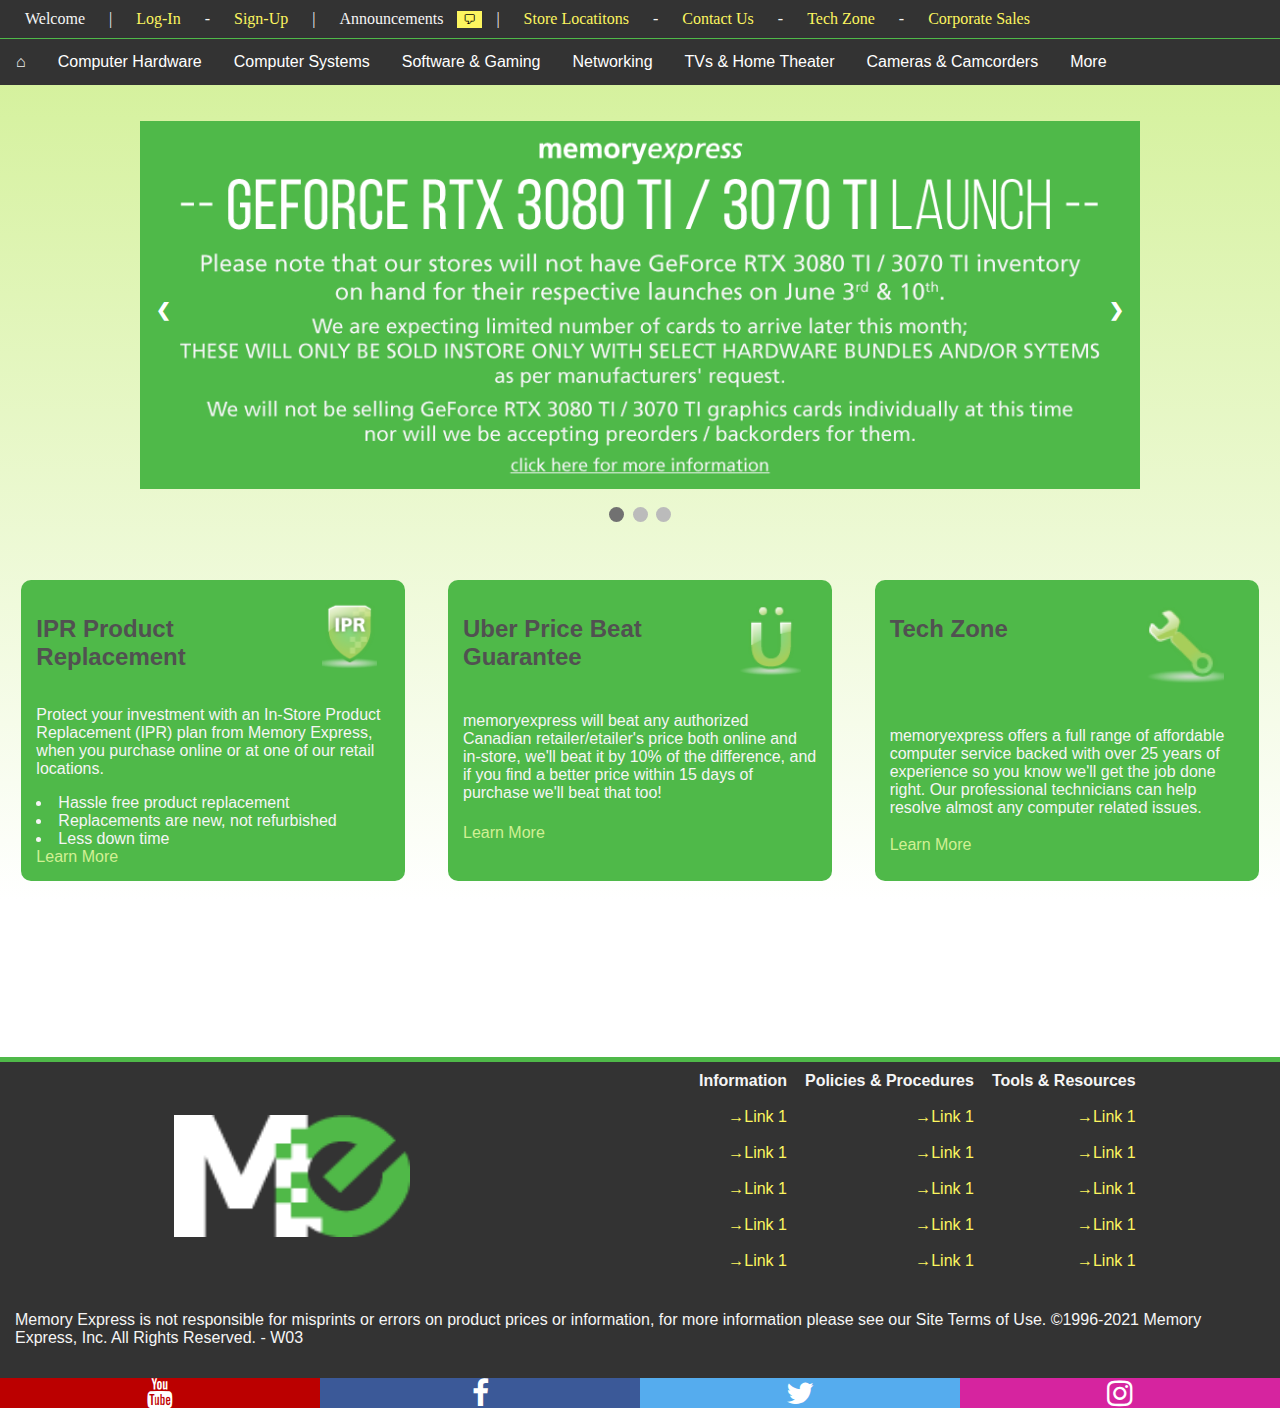
==== index.html @ 0be8aa71 "update" ====
<html>

<head>
    <meta charset="utf-8">
    <meta name="viewport" content="width=device-width">
    <title>Memory Express Inc. - Computer Parts, Laptop Computers & Electronics in Canada - Memory Express Inc.</title>
    <!--Style.scss-->
    <link rel="stylesheet" type="text/css" href="Style/main-style.css">
    <!-- Add icon library -->
    <link rel="stylesheet" href="https://cdnjs.cloudflare.com/ajax/libs/font-awesome/4.7.0/css/font-awesome.min.css">

    <style>
        .decorLine {
            background-color: rgb(79, 185, 73);
            width: 100%;
            height: 1px;
        }

        .decorLine2 {
            background-color: rgb(79, 185, 73);
            width: 100%;
            height: 5px;
        }


        /*Slide show from W3schools: https://www.w3schools.com/howto/howto_js_slideshow.asp */
        * {
            box-sizing: border-box;
        }

        /* Slideshow container */
        .slideshow-container {
            max-width: 1000px;
            position: relative;
            margin: auto;
        }

        /* Hide the images by default */
        .mySlides {
            display: none;
        }

        /* Next & previous buttons */
        .prev,
        .next {
            cursor: pointer;
            position: absolute;
            top: 50%;
            width: auto;
            margin-top: -22px;
            padding: 16px;
            color: white;
            font-weight: bold;
            font-size: 18px;
            transition: 0.6s ease;
            border-radius: 0 3px 3px 0;
            user-select: none;
        }

        /* Position the "next button" to the right */
        .next {
            right: 0;
            border-radius: 3px 0 0 3px;
        }

        /* On hover, add a black background color with a little bit see-through */
        .prev:hover,
        .next:hover {
            background-color: whitesmoke
        }

        /* The dots/bullets/indicators */
        .dot {
            cursor: pointer;
            height: 15px;
            width: 15px;
            margin: 0 2px;
            background-color: #bbb;
            border-radius: 50%;
            display: inline-block;
            transition: background-color 0.6s ease;
        }

        .active,
        .dot:hover {
            background-color: #717171;
        }

        /* Fading animation */
        .fade {
            -webkit-animation-name: fade;
            -webkit-animation-duration: 1.5s;
            animation-name: fade;
            animation-duration: 1.5s;
        }

        @-webkit-keyframes fade {
            from {
                opacity: 0.4;
            }

            to {
                opacity: 1;
            }
        }

        @keyframes fade {
            from {
                opacity: 0.4;
            }

            to {
                opacity: 1;
            }
        }

        .ServiceInfo {
            color: whitesmoke;
            width: 100%;
            display: flex;
            flex-direction: row;
            justify-content: space-around;
            height: 100%;
        }

        .ServiceInfo img {
            width: 80%;
        }

        .ServiceInfo h2 {
            color: #515151;
        }

        .ServiceInfo a {
            color: rgb(209, 240, 148);
        }

        a:hover {
            color: darkblue;
        }

        .ServiceInfo .dpt,
        .dptwli {
            width: 30%;
            background-color: rgb(79, 185, 73);
            border-radius: 10px;
            display: grid;
            grid-template-columns: auto auto auto;
            grid-template-rows: auto auto auto auto auto auto;
            row-gap: 0px;
            padding: 15px;
        }

        .dptwli>.title {
            grid-column: 1 / 3;
        }

        .dptwli>.para {
            grid-column: 1 / 4;
            grid-row: 2;
        }

        .dptwli>.list1 {
            grid-column: 1 / 4;
            grid-row: 3;
        }

        .dptwli>.list2 {
            grid-column: 1 / 4;
            grid-row: 4;
        }

        .dptwli>.list3 {
            grid-column: 1 / 4;
            grid-row: 5;
        }

        .dpt>.title {
            grid-column: 1 / 3;
        }

        .dpt>.para {
            grid-column: 1 / 4;
            grid-row: 2 / 3;
        }

        .dpt,
        .dptwli>.link {
            grid-row: 7;
            grid-column: 1/4;
        }
    </style>

</head>

<body>
    <div class="TopHeader">
        <!--The top part of website stating: account information, items in cart and announcements-->
        <div class="Account-Info">
            <!--Account Info-->
            <li style="padding-left: 25px;">Welcome
                <!--User's name after login-->
            </li>
            <li>|</li>
            <li><a href="" class="login-links" title="Unavailable">Log-In</a></li>
            <li>-</li>
            <li><a href="" class="login-links" title="Unavailable">Sign-Up</a></li>
            <li>|</li>

            <!--Announcement info-->
            <!--Button need side menu effect-->
            <li>Announcements</li>
            <button onclick="openNav()">&#128489;</button>
            <li>|</li>
            <li><a href="StoreLocations.html" class="login-links">Store Locatitons</a></li>
            <li>-</li>
            <li><a href="" class="login-links">Contact Us</a></li>
            <li>-</li>
            <li><a href="" class="login-links">Tech Zone</a></li>
            <li>-</li>
            <li><a href="" class="login-links">Corporate Sales</a></li>

        </div>
        <!--Simple line for decor-->
        <div class="decorLine"></div>
    </div>


    <!--Side menu for announcements/notifications-->
    <!--Side nav from W3schools: https://www.w3schools.com/howto/howto_js_sidenav.asp-->
    <div id="mySidenav" class="sidenav">
        <a href="javascript:void(0)" class="closebtn" onclick="closeNav()">&times;</a>

        <!--Add announcements or notifications here below-->
        <a href="" title="Unavailable">Sample Link</a>
        <br>
        <li>Sample Text</li>
    </div>

    <script>
        function openNav() {
            document.getElementById("mySidenav").style.width = "250px";
        }
        function closeNav() {
            document.getElementById("mySidenav").style.width = "0";
        } 
    </script>

    <header>
        <!--Nav Bar-->
        <nav>
            <!--Nav Dropdown bar from W3schools: https://www.w3schools.com/css/css_dropdowns.asp-->
            <!--Home button-->
            <a href="index.html">&#8962;</a>

            <!--Dropdown menus-->
            <div class="dropdown">
                <button class="dropbtn">Computer Hardware</button>
                <div class="dropdown-content">
                    <a href="" title="Unavailable">Computer Parts</a>
                    <a href="" title="Unavailable">Computer Peripherals</a>
                    <a href="" title="Unavailable">Display Devices</a>
                    <a href="" title="Unavailable">Storage Media</a>
                </div>
            </div>
            <div class="dropdown">
                <button class="dropbtn">Computer Systems</button>
                <div class="dropdown-content">
                    <a href="" title="Unavailable">Desktop Computers</a>
                    <a href="" title="Unavailable">Laptops</a>
                    <a href="" title="Unavailable">Tablet & Mobile Devices</a>
                    <a href="" title="Unavailable">Server Systems</a>
                    <a href="" title="Unavailable">Single Board Computers</a>
                    <a href="" title="Unavailable">Custon System Configurator</a>

                </div>
            </div>
            <div class="dropdown">
                <button class="dropbtn">Software & Gaming</button>
                <div class="dropdown-content">
                    <a href="" title="Unavailable">Software</a>
                    <a href="" title="Unavailable">Gaming</a>
                </div>
            </div>
            <div class="dropdown">
                <button class="dropbtn">Networking</button>
                <div class="dropdown-content">
                    <a href="" title="Unavailable">Wired Networking</a>
                    <a href="" title="Unavailable">Wireless Networking</a>
                    <a href="" title="Unavailable">Power Line Networking</a>
                    <a href="" title="Unavailable">Network Attatcked Storage (NAS)</a>
                    <a href="" title="Unavailable">Bluetooth Adapters</a>
                </div>
            </div>
            <div class="dropdown">
                <button class="dropbtn">TVs & Home Theater</button>
                <div class="dropdown-content">
                    <a href="" title="Unavailable">Televisions</a>
                    <a href="" title="Unavailable">Audio</a>
                    <a href="" title="Unavailable">Video Output Devices</a>
                </div>
            </div>
            <div class="dropdown">
                <button class="dropbtn">Cameras & Camcorders</button>
                <div class="dropdown-content">
                    <a href="" title="Unavailable">Digital Cameras</a>
                    <a href="" title="Unavailable">Film Cameras</a>
                    <a href="" title="Unavailable">Camcorders</a>
                    <a href="" title="Unavailable">Surveillance</a>
                </div>
            </div>
            <div class="dropdown">
                <button class="dropbtn">More</button>
                <div class="dropdown-content">
                    <a href="" title="Unavailable">Accessories</a>
                    <a href="" title="Unavailable">Cables & Adapters</a>
                    <a href="" title="Unavailable">Telephones</a>
                    <a href="" title="Unavailable">Toys & Gadgets</a>
                    <a href="" title="Unavailable">Home & Office</a>
                    <a href="" title="Unavailable">Food & Drinks</a>
                    <a href="" title="Unavailable">Gift Cards</a>
                </div>
            </div>
        </nav>
    </header>

    <main>

        <br>
        <br>

        <div class="slidebackground">
            <!-- Slideshow container -->
            <div class="slideshow-container">

                <!--To Add: Add div, copy & paste, insert image. Don't forget alt text-->
                <div class="mySlides fade">
                    <img src="Img/Notice-Geforce30SeriesLaunch-Jun2021.png" style="width:100%;"
                        alt="3000 series notification.">
                </div>

                <div class="mySlides fade">
                    <img src="Img/ReturnsWarrantyUpdate_Banner.png" style="width:100%" alt="Return Warranty Update">
                </div>

                <div class="mySlides fade">
                    <img src="Img/MSI-FathersDay2021_Banner.jpg" style="width:100%" alt="Fathers Day Banner">
                </div>

                <!-- Next and previous buttons -->
                <a class="prev" onclick="plusSlides(-1)">&#10094;</a>
                <a class="next" onclick="plusSlides(1)">&#10095;</a>
            </div>
            <br>

            <!-- The dots/circles -->
            <div style="text-align:center">
                <!--To Add: simply copy and paste, name slide to N + 1-->
                <span class="dot" onclick="currentSlide(1)"></span>
                <span class="dot" onclick="currentSlide(2)"></span>
                <span class="dot" onclick="currentSlide(3)"></span>
            </div>

            <script>
                var slideIndex = 1;
                showSlides(slideIndex);

                // Next/previous controls
                function plusSlides(n) {
                    showSlides(slideIndex += n);
                }

                // Thumbnail image controls
                function currentSlide(n) {
                    showSlides(slideIndex = n);
                }

                function showSlides(n) {
                    var i;
                    var slides = document.getElementsByClassName("mySlides");
                    var dots = document.getElementsByClassName("dot");
                    if (n > slides.length) { slideIndex = 1 }
                    if (n < 1) { slideIndex = slides.length }
                    for (i = 0; i < slides.length; i++) {
                        slides[i].style.display = "none";
                    }
                    for (i = 0; i < dots.length; i++) {
                        dots[i].className = dots[i].className.replace(" active", "");
                    }
                    slides[slideIndex - 1].style.display = "block";
                    dots[slideIndex - 1].className += " active";
                }
            </script>
        </div>

        <br>
        <br>
        <br>

        <!--Continer that will fix the vertical position of the 3 divs-->
        <div style="display: flex;">
            <div class="ServiceInfo">
                <div class="dptwli">
                    <h2 class="title">IPR Product Replacement</h2>
                    <img src="Img/MX-Icon-IPR.png">
                    <p class="para">Protect your investment with an In-Store Product Replacement (IPR) plan from Memory
                        Express, when you purchase online or at one of our retail locations.</p>
                    <li class="list1">Hassle free product replacement</li>
                    <li class="list2">Replacements are new, not refurbished</li>
                    <li class="list3">Less down time</li>
                    <a class="link" href="" title="Unavailable">Learn More </a>
                </div>
                <div class="dpt">
                    <h2 class="title">Uber Price Beat Guarantee</h2>
                    <img src="Img/MX-Icon-Uber.png">
                    <p class="para">memoryexpress will beat any authorized Canadian retailer/etailer's price both online
                        and in-store, we'll beat it by 10% of the difference, and if you find a better price within 15
                        days of purchase we'll beat that too!</p>
                    <a class="link" href="" title="Unavailable">Learn More </a>
                </div>
                <div class="dpt">
                    <h2 class="title">Tech Zone</h2>
                    <img src="Img/MX-Icon-TechZone.png">
                    <p class="para">memoryexpress offers a full range of affordable computer service backed with over 25
                        years of experience so you know we'll get the job done right. Our professional technicians can
                        help resolve almost any computer related issues.</p>
                    <a class="link" href="" title="Unavailable">Learn More </a>
                </div>
            </div>
        </div>
    </main>

    <br>
    <br>
    <br>
    <br>

    <!--Simple line for decor-->
    <div class="decorLine2"></div>
    <div style="width: 100%; display: flex;">
        <footer>
            <div class="footer1">
                <!--Memory express logo-->
                <img src="Img/MX_Footer-ME.png" alt="Footer version of Memeory Express logo." style="padding: 10px;">

                <!--Table of info-->
                <table>
                    <tr>
                        <th>Information</th>
                        <th>Policies & Procedures</th>
                        <th>Tools & Resources</th>
                    </tr>
                    <tr>
                        <td><a href="">&#8594;Link 1</a></td>
                        <td><a href="">&#8594;Link 1</a></td>
                        <td><a href="">&#8594;Link 1</a></td>
                    </tr>
                    <tr>
                        <td><a href="">&#8594;Link 1</a></td>
                        <td><a href="">&#8594;Link 1</a></td>
                        <td><a href="">&#8594;Link 1</a></td>
                    </tr>
                    <tr>
                        <td><a href="">&#8594;Link 1</a></td>
                        <td><a href="">&#8594;Link 1</a></td>
                        <td><a href="">&#8594;Link 1</a></td>
                    </tr>
                    <tr>
                        <td><a href="">&#8594;Link 1</a></td>
                        <td><a href="">&#8594;Link 1</a></td>
                        <td><a href="">&#8594;Link 1</a></td>
                    </tr>
                    <tr>
                        <td><a href="">&#8594;Link 1</a></td>
                        <td><a href="">&#8594;Link 1</a></td>
                        <td><a href="">&#8594;Link 1</a></td>
                    </tr>
                </table>
            </div>

            <p>Memory Express is not responsible for misprints or errors on product prices or information, for more
                information please see our Site Terms of Use. ©1996-2021 Memory Express, Inc. All Rights Reserved. - W03
            </p>

            <div style="display: flex; width: 100%;">
                <a href="" class="fa fa-youtube"></a>
                <a href="" class="fa fa-facebook"></a>
                <a href="" class="fa fa-twitter"></a>
                <a href="" class="fa fa-instagram"></a>
            </div>
        </footer>
    </div>
</body>

</html>
---- Style/main-style.css ----
html,
body {
  height: 100%;
  margin: 0;
}

a {
  text-decoration: none;
  color: aqua;
}

body {
  background-image: -webkit-gradient(linear, left top, left bottom, from(#d1f094), to(white));
  background-image: linear-gradient(#d1f094, white);
  background-repeat: no-repeat;
}

/*importing content from "header.scss"*/
.TopHeader {
  font-family: Georgia, 'Times New Roman', Times, serif;
  background-color: #333333;
  color: whitesmoke;
}

.TopHeader .Account-info li {
  display: inline-block;
  padding: 10px;
  padding-left: 10px;
}

.TopHeader .Account-info .login-links {
  color: #fcf55f;
}

.TopHeader .Account-info .login-links:hover {
  color: #4fb949;
}

.TopHeader .Account-info button {
  border: none;
  background-color: #fcf55f;
}

.TopHeader .Account-info button:hover {
  cursor: pointer;
  background-color: #4fb949;
}

/*
    Side nav from W3schools: https://www.w3schools.com/howto/howto_js_sidenav.asp
*/
.sidenav {
  height: 100%;
  width: 0;
  position: fixed;
  z-index: 1;
  top: 0;
  left: 0;
  background-color: #111;
  overflow-x: hidden;
  padding-top: 60px;
  -webkit-transition: 0.5s;
  transition: 0.5s;
}

.sidenav a {
  padding: 8px 8px 8px 32px;
  text-decoration: none;
  font-size: 25px;
  color: whitesmoke;
  display: block;
  -webkit-transition: 0.3s;
  transition: 0.3s;
}

.sidenav a:hover {
  color: #4fb949;
}

.sidenav li {
  padding: 8px 8px 8px 32px;
  text-decoration: none;
  font-size: 18px;
  color: whitesmoke;
  display: block;
  -webkit-transition: 0.3s;
  transition: 0.3s;
}

.sidenav .closebtn {
  position: absolute;
  top: 0;
  right: 25px;
  font-size: 36px;
  margin-left: 50px;
}

header {
  font-family: Arial, Helvetica, sans-serif;
}

header .centerheader {
  display: -webkit-box;
  display: -ms-flexbox;
  display: flex;
  -webkit-box-pack: center;
      -ms-flex-pack: center;
          justify-content: center;
  -webkit-box-align: center;
      -ms-flex-align: center;
          align-items: center;
}

header .centerheader img {
  width: 20%;
  margin-right: 20px;
}

header .centerheader button {
  padding: 15px;
  margin: 15px;
  background-color: whitesmoke;
  color: black;
}

header .centerheader button:hover {
  background-color: #d1f094;
  cursor: pointer;
}

header .centerheader .searchbar-design {
  width: 30%;
  display: -webkit-box;
  display: -ms-flexbox;
  display: flex;
  -webkit-box-pack: end;
      -ms-flex-pack: end;
          justify-content: flex-end;
}

header .centerheader .searchbar-design .input {
  background-color: whitesmoke;
  width: 100%;
  text-align: center;
}

header .centerheader .searchbar-design .enter {
  background-color: #4fb949;
  width: 20%;
  text-align: center;
}

header nav {
  /*Nav Dropdown menu from W3schools: https://www.w3schools.com/css/css_dropdowns.asp*/
  overflow: hidden;
  background-color: #333333;
  width: 100%;
  /* 
            should be applying to the nav bar buttons itself, but somehow effects the dropdown options.
            assuming it's because there are no <a href=""> in the nav bar.
    
            Confirmed: This code is for the <a href=""> in the nav bar. It is no longer needed for me, but I'll leave it be.
        */
  /* 
            Apparently if I apply "border: 2px solid $gray-black" the nav bar elements move.
            The possible reason of this issue is possibly increase in size due to border. 
        */
}

header nav a {
  float: left;
  font-size: 16px;
  color: whitesmoke;
  text-align: center;
  padding: 14px 16px;
  text-decoration: none;
}

header nav .dropdown {
  float: left;
  overflow: hidden;
}

header nav .dropbtn {
  font-size: 16px;
  border: none;
  outline: none;
  color: white;
  padding: 14px 16px;
  background-color: inherit;
  font-family: inherit;
}

header nav .dropdown-content {
  display: none;
  position: absolute;
  background-color: whitesmoke;
  min-width: 160px;
  z-index: 1;
}

header nav .dropdown-content a {
  float: none;
  color: black;
  padding: none;
  text-decoration: none;
  display: block;
  text-align: left;
}

header nav .dropdown-content a:hover {
  background-color: #d1f094;
  border: none;
}

header nav a:hover,
header nav .dropdown:hover .dropbtn {
  background-color: #fcf55f;
  color: #333333;
}

header nav .dropdown:hover .dropdown-content {
  display: block;
}

main {
  font-family: Arial, Helvetica, sans-serif;
  height: 100vh;
}

/*importing content from "footer.scss"*/
footer {
  display: -webkit-box;
  display: -ms-flexbox;
  display: flex;
  -webkit-box-orient: vertical;
  -webkit-box-direction: normal;
      -ms-flex-direction: column;
          flex-direction: column;
  font-family: Arial, Helvetica, sans-serif;
  width: 100%;
  background-color: #333333;
  /* Facebook */
  /* Twitter */
  /* Youtube */
  /* Instagram */
}

footer .footer1 {
  width: 100%;
  display: -webkit-box;
  display: -ms-flexbox;
  display: flex;
  -webkit-box-orient: horizontal;
  -webkit-box-direction: normal;
      -ms-flex-direction: row;
          flex-direction: row;
  -ms-flex-pack: distribute;
      justify-content: space-around;
  -webkit-box-align: center;
      -ms-flex-align: center;
          align-items: center;
}

footer .footer1 img {
  width: 20%;
  height: 65%;
  margin-left: 30px;
  margin-top: 10px;
}

footer .footer1 table {
  -ms-grid-column: 2;
  -ms-grid-column-span: 2;
  grid-column: 2/4;
  color: whitesmoke;
}

footer .footer1 table td,
footer .footer1 table th {
  text-align: right;
  padding: 8px;
}

footer .footer1 table a {
  color: #fcf55f;
}

footer .footer1 table a:hover {
  color: #4fb949;
}

footer p {
  padding: 15px;
  color: whitesmoke;
}

footer .fa {
  font-size: 30px;
  width: 100%;
  text-align: center;
  text-decoration: none;
}

footer .fa:hover {
  opacity: 0.7;
}

footer .fa:hover {
  opacity: 0.7;
}

footer .fa-facebook {
  width: 100%;
  background: #3b5998;
  color: white;
}

footer .fa-twitter {
  width: 100%;
  background: #55acee;
  color: white;
}

footer .fa-youtube {
  width: 100%;
  background: #bb0000;
  color: white;
}

footer .fa-instagram {
  width: 100%;
  background: #d6249f;
  color: white;
}
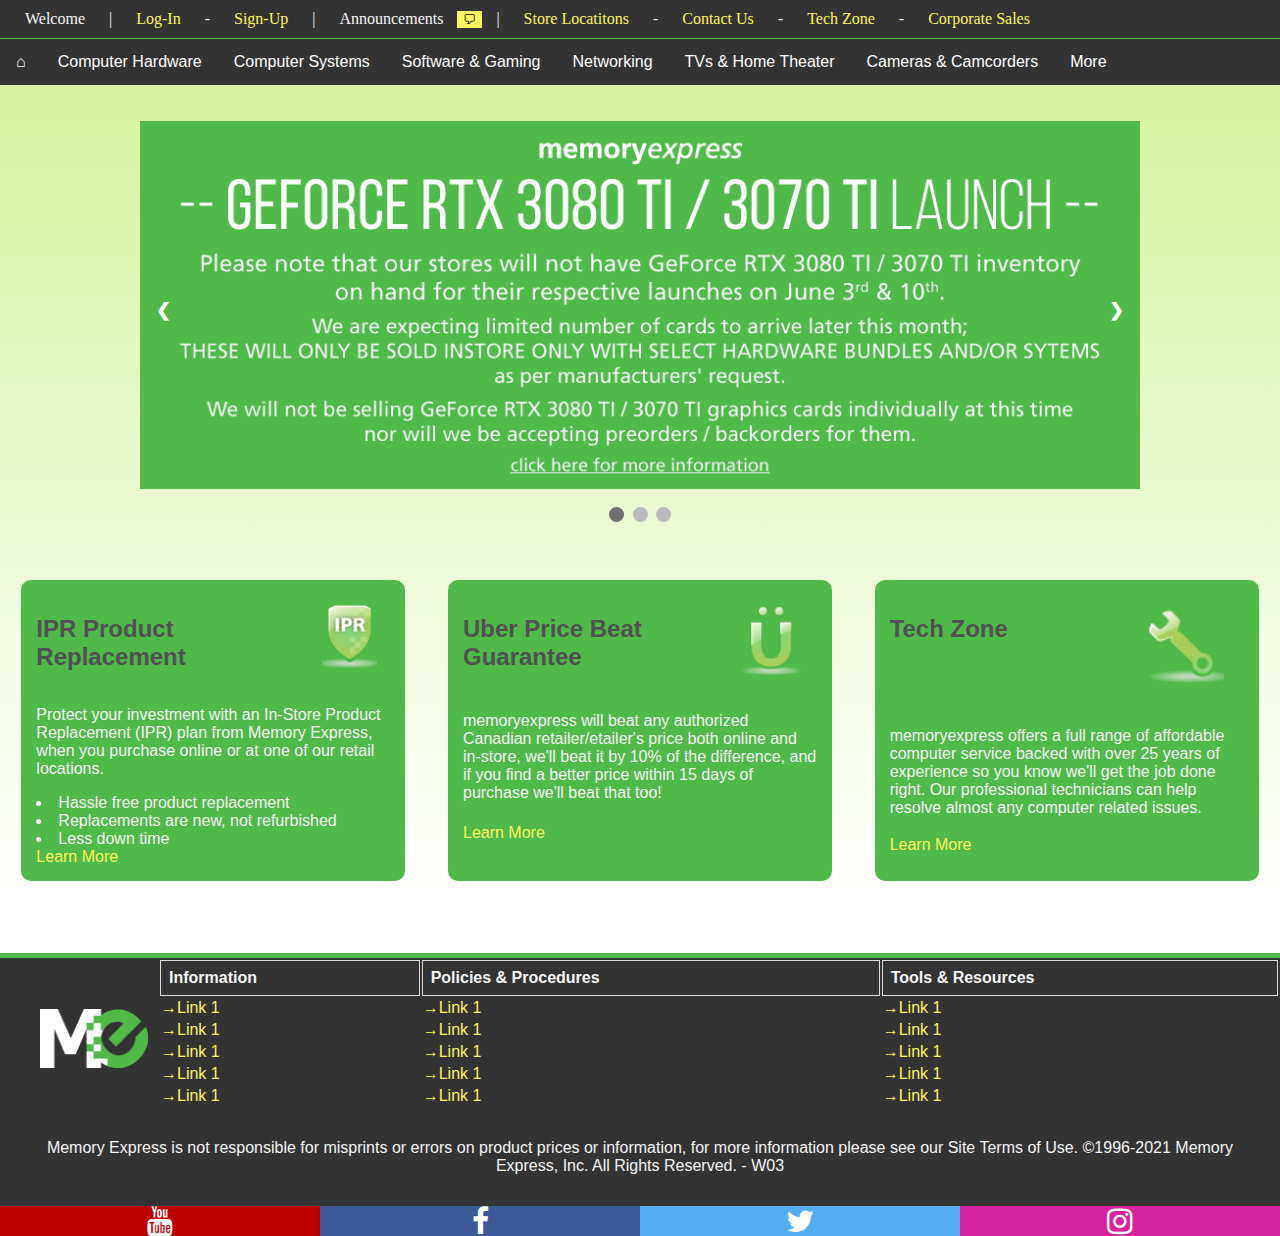
==== commit 5f10add6: "update" ====
--- a/index.html
+++ b/index.html
@@ -132,11 +132,11 @@
         }
 
         .ServiceInfo a {
-            color: rgb(209, 240, 148);
+            color: #fcf55f;
         }
 
         a:hover {
-            color: darkblue;
+            color: black;
         }
 
         .ServiceInfo .dpt,
@@ -194,301 +194,312 @@
 </head>
 
 <body>
-    <div class="TopHeader">
-        <!--The top part of website stating: account information, items in cart and announcements-->
-        <div class="Account-Info">
-            <!--Account Info-->
-            <li style="padding-left: 25px;">Welcome
-                <!--User's name after login-->
-            </li>
-            <li>|</li>
-            <li><a href="" class="login-links" title="Unavailable">Log-In</a></li>
-            <li>-</li>
-            <li><a href="" class="login-links" title="Unavailable">Sign-Up</a></li>
-            <li>|</li>
-
-            <!--Announcement info-->
-            <!--Button need side menu effect-->
-            <li>Announcements</li>
-            <button onclick="openNav()">&#128489;</button>
-            <li>|</li>
-            <li><a href="StoreLocations.html" class="login-links">Store Locatitons</a></li>
-            <li>-</li>
-            <li><a href="" class="login-links">Contact Us</a></li>
-            <li>-</li>
-            <li><a href="" class="login-links">Tech Zone</a></li>
-            <li>-</li>
-            <li><a href="" class="login-links">Corporate Sales</a></li>
-
+    <!--Page Container for website-->
+    <div class="pagecontainer">
+
+        <div class="TopHeader">
+            <!--The top part of website stating: account information, items in cart and announcements-->
+            <div class="Account-Info">
+                <!--Account Info-->
+                <li style="padding-left: 25px;">Welcome
+                    <!--User's name after login-->
+                </li>
+                <li>|</li>
+                <li><a href="" class="login-links" title="Unavailable">Log-In</a></li>
+                <li>-</li>
+                <li><a href="" class="login-links" title="Unavailable">Sign-Up</a></li>
+                <li>|</li>
+
+                <!--Announcement info-->
+                <!--Button need side menu effect-->
+                <li>Announcements</li>
+                <button onclick="openNav()">&#128489;</button>
+                <li>|</li>
+                <li><a href="StoreLocations.html" class="login-links">Store Locatitons</a></li>
+                <li>-</li>
+                <li><a href="" class="login-links">Contact Us</a></li>
+                <li>-</li>
+                <li><a href="" class="login-links">Tech Zone</a></li>
+                <li>-</li>
+                <li><a href="" class="login-links">Corporate Sales</a></li>
+
+            </div>
+            <!--Simple line for decor-->
+            <div class="decorLine"></div>
         </div>
-        <!--Simple line for decor-->
-        <div class="decorLine"></div>
-    </div>
-
-
-    <!--Side menu for announcements/notifications-->
-    <!--Side nav from W3schools: https://www.w3schools.com/howto/howto_js_sidenav.asp-->
-    <div id="mySidenav" class="sidenav">
-        <a href="javascript:void(0)" class="closebtn" onclick="closeNav()">&times;</a>
-
-        <!--Add announcements or notifications here below-->
-        <a href="" title="Unavailable">Sample Link</a>
-        <br>
-        <li>Sample Text</li>
-    </div>
-
-    <script>
-        function openNav() {
-            document.getElementById("mySidenav").style.width = "250px";
-        }
-        function closeNav() {
-            document.getElementById("mySidenav").style.width = "0";
-        } 
-    </script>
-
-    <header>
-        <!--Nav Bar-->
-        <nav>
-            <!--Nav Dropdown bar from W3schools: https://www.w3schools.com/css/css_dropdowns.asp-->
-            <!--Home button-->
-            <a href="index.html">&#8962;</a>
-
-            <!--Dropdown menus-->
-            <div class="dropdown">
-                <button class="dropbtn">Computer Hardware</button>
-                <div class="dropdown-content">
-                    <a href="" title="Unavailable">Computer Parts</a>
-                    <a href="" title="Unavailable">Computer Peripherals</a>
-                    <a href="" title="Unavailable">Display Devices</a>
-                    <a href="" title="Unavailable">Storage Media</a>
-                </div>
+
+
+        <!--Side menu for announcements/notifications-->
+        <!--Side nav from W3schools: https://www.w3schools.com/howto/howto_js_sidenav.asp-->
+        <div id="mySidenav" class="sidenav">
+            <a href="javascript:void(0)" class="closebtn" onclick="closeNav()">&times;</a>
+
+            <!--Add announcements or notifications here below-->
+            <a href="" title="Unavailable">Sample Link</a>
+            <br>
+            <li>Sample Text</li>
+        </div>
+
+        <script>
+            function openNav() {
+                document.getElementById("mySidenav").style.width = "250px";
+            }
+            function closeNav() {
+                document.getElementById("mySidenav").style.width = "0";
+            }
+        </script>
+
+        <header>
+            <!--Nav Bar-->
+            <nav>
+                <!--Nav Dropdown bar from W3schools: https://www.w3schools.com/css/css_dropdowns.asp-->
+                <!--Home button-->
+                <a href="index.html">&#8962;</a>
+
+                <!--Dropdown menus-->
+                <div class="dropdown">
+                    <button class="dropbtn">Computer Hardware</button>
+                    <div class="dropdown-content">
+                        <a href="" title="Unavailable">Computer Parts</a>
+                        <a href="" title="Unavailable">Computer Peripherals</a>
+                        <a href="" title="Unavailable">Display Devices</a>
+                        <a href="" title="Unavailable">Storage Media</a>
+                    </div>
+                </div>
+                <div class="dropdown">
+                    <button class="dropbtn">Computer Systems</button>
+                    <div class="dropdown-content">
+                        <a href="" title="Unavailable">Desktop Computers</a>
+                        <a href="" title="Unavailable">Laptops</a>
+                        <a href="" title="Unavailable">Tablet & Mobile Devices</a>
+                        <a href="" title="Unavailable">Server Systems</a>
+                        <a href="" title="Unavailable">Single Board Computers</a>
+                        <a href="" title="Unavailable">Custon System Configurator</a>
+
+                    </div>
+                </div>
+                <div class="dropdown">
+                    <button class="dropbtn">Software & Gaming</button>
+                    <div class="dropdown-content">
+                        <a href="" title="Unavailable">Software</a>
+                        <a href="" title="Unavailable">Gaming</a>
+                    </div>
+                </div>
+                <div class="dropdown">
+                    <button class="dropbtn">Networking</button>
+                    <div class="dropdown-content">
+                        <a href="" title="Unavailable">Wired Networking</a>
+                        <a href="" title="Unavailable">Wireless Networking</a>
+                        <a href="" title="Unavailable">Power Line Networking</a>
+                        <a href="" title="Unavailable">Network Attatcked Storage (NAS)</a>
+                        <a href="" title="Unavailable">Bluetooth Adapters</a>
+                    </div>
+                </div>
+                <div class="dropdown">
+                    <button class="dropbtn">TVs & Home Theater</button>
+                    <div class="dropdown-content">
+                        <a href="" title="Unavailable">Televisions</a>
+                        <a href="" title="Unavailable">Audio</a>
+                        <a href="" title="Unavailable">Video Output Devices</a>
+                    </div>
+                </div>
+                <div class="dropdown">
+                    <button class="dropbtn">Cameras & Camcorders</button>
+                    <div class="dropdown-content">
+                        <a href="" title="Unavailable">Digital Cameras</a>
+                        <a href="" title="Unavailable">Film Cameras</a>
+                        <a href="" title="Unavailable">Camcorders</a>
+                        <a href="" title="Unavailable">Surveillance</a>
+                    </div>
+                </div>
+                <div class="dropdown">
+                    <button class="dropbtn">More</button>
+                    <div class="dropdown-content">
+                        <a href="" title="Unavailable">Accessories</a>
+                        <a href="" title="Unavailable">Cables & Adapters</a>
+                        <a href="" title="Unavailable">Telephones</a>
+                        <a href="" title="Unavailable">Toys & Gadgets</a>
+                        <a href="" title="Unavailable">Home & Office</a>
+                        <a href="" title="Unavailable">Food & Drinks</a>
+                        <a href="" title="Unavailable">Gift Cards</a>
+                    </div>
+                </div>
+            </nav>
+        </header>
+
+        <main>
+
+            <br>
+            <br>
+
+            <div class="slidebackground">
+                <!-- Slideshow container -->
+                <div class="slideshow-container">
+
+                    <!--To Add: Add div, copy & paste, insert image. Don't forget alt text-->
+                    <div class="mySlides fade">
+                        <img src="Img/Notice-Geforce30SeriesLaunch-Jun2021.png" style="width:100%;"
+                            alt="3000 series notification.">
+                    </div>
+
+                    <div class="mySlides fade">
+                        <img src="Img/ReturnsWarrantyUpdate_Banner.png" style="width:100%" alt="Return Warranty Update">
+                    </div>
+
+                    <div class="mySlides fade">
+                        <img src="Img/MSI-FathersDay2021_Banner.jpg" style="width:100%" alt="Fathers Day Banner">
+                    </div>
+
+                    <!-- Next and previous buttons -->
+                    <a class="prev" onclick="plusSlides(-1)">&#10094;</a>
+                    <a class="next" onclick="plusSlides(1)">&#10095;</a>
+                </div>
+                <br>
+
+                <!-- The dots/circles -->
+                <div style="text-align:center">
+                    <!--To Add: simply copy and paste, name slide to N + 1-->
+                    <span class="dot" onclick="currentSlide(1)"></span>
+                    <span class="dot" onclick="currentSlide(2)"></span>
+                    <span class="dot" onclick="currentSlide(3)"></span>
+                </div>
+
+                <script>
+                    var slideIndex = 1;
+                    showSlides(slideIndex);
+
+                    // Next/previous controls
+                    function plusSlides(n) {
+                        showSlides(slideIndex += n);
+                    }
+
+                    // Thumbnail image controls
+                    function currentSlide(n) {
+                        showSlides(slideIndex = n);
+                    }
+
+                    function showSlides(n) {
+                        var i;
+                        var slides = document.getElementsByClassName("mySlides");
+                        var dots = document.getElementsByClassName("dot");
+                        if (n > slides.length) { slideIndex = 1 }
+                        if (n < 1) { slideIndex = slides.length }
+                        for (i = 0; i < slides.length; i++) {
+                            slides[i].style.display = "none";
+                        }
+                        for (i = 0; i < dots.length; i++) {
+                            dots[i].className = dots[i].className.replace(" active", "");
+                        }
+                        slides[slideIndex - 1].style.display = "block";
+                        dots[slideIndex - 1].className += " active";
+                    }
+                </script>
             </div>
-            <div class="dropdown">
-                <button class="dropbtn">Computer Systems</button>
-                <div class="dropdown-content">
-                    <a href="" title="Unavailable">Desktop Computers</a>
-                    <a href="" title="Unavailable">Laptops</a>
-                    <a href="" title="Unavailable">Tablet & Mobile Devices</a>
-                    <a href="" title="Unavailable">Server Systems</a>
-                    <a href="" title="Unavailable">Single Board Computers</a>
-                    <a href="" title="Unavailable">Custon System Configurator</a>
-
+
+            <br>
+            <br>
+            <br>
+
+            <!--Continer that will fix the vertical position of the 3 divs-->
+            <div style="display: flex;">
+                <div class="ServiceInfo">
+                    <div class="dptwli">
+                        <h2 class="title">IPR Product Replacement</h2>
+                        <img src="Img/MX-Icon-IPR.png">
+                        <p class="para">Protect your investment with an In-Store Product Replacement (IPR) plan from
+                            Memory
+                            Express, when you purchase online or at one of our retail locations.</p>
+                        <li class="list1">Hassle free product replacement</li>
+                        <li class="list2">Replacements are new, not refurbished</li>
+                        <li class="list3">Less down time</li>
+                        <a class="link" href="" title="Unavailable">Learn More </a>
+                    </div>
+                    <div class="dpt">
+                        <h2 class="title">Uber Price Beat Guarantee</h2>
+                        <img src="Img/MX-Icon-Uber.png">
+                        <p class="para">memoryexpress will beat any authorized Canadian retailer/etailer's price both
+                            online
+                            and in-store, we'll beat it by 10% of the difference, and if you find a better price within
+                            15
+                            days of purchase we'll beat that too!</p>
+                        <a class="link" href="" title="Unavailable">Learn More </a>
+                    </div>
+                    <div class="dpt">
+                        <h2 class="title">Tech Zone</h2>
+                        <img src="Img/MX-Icon-TechZone.png">
+                        <p class="para">memoryexpress offers a full range of affordable computer service backed with
+                            over 25
+                            years of experience so you know we'll get the job done right. Our professional technicians
+                            can
+                            help resolve almost any computer related issues.</p>
+                        <a class="link" href="" title="Unavailable">Learn More </a>
+                    </div>
                 </div>
             </div>
-            <div class="dropdown">
-                <button class="dropbtn">Software & Gaming</button>
-                <div class="dropdown-content">
-                    <a href="" title="Unavailable">Software</a>
-                    <a href="" title="Unavailable">Gaming</a>
-                </div>
-            </div>
-            <div class="dropdown">
-                <button class="dropbtn">Networking</button>
-                <div class="dropdown-content">
-                    <a href="" title="Unavailable">Wired Networking</a>
-                    <a href="" title="Unavailable">Wireless Networking</a>
-                    <a href="" title="Unavailable">Power Line Networking</a>
-                    <a href="" title="Unavailable">Network Attatcked Storage (NAS)</a>
-                    <a href="" title="Unavailable">Bluetooth Adapters</a>
-                </div>
-            </div>
-            <div class="dropdown">
-                <button class="dropbtn">TVs & Home Theater</button>
-                <div class="dropdown-content">
-                    <a href="" title="Unavailable">Televisions</a>
-                    <a href="" title="Unavailable">Audio</a>
-                    <a href="" title="Unavailable">Video Output Devices</a>
-                </div>
-            </div>
-            <div class="dropdown">
-                <button class="dropbtn">Cameras & Camcorders</button>
-                <div class="dropdown-content">
-                    <a href="" title="Unavailable">Digital Cameras</a>
-                    <a href="" title="Unavailable">Film Cameras</a>
-                    <a href="" title="Unavailable">Camcorders</a>
-                    <a href="" title="Unavailable">Surveillance</a>
-                </div>
-            </div>
-            <div class="dropdown">
-                <button class="dropbtn">More</button>
-                <div class="dropdown-content">
-                    <a href="" title="Unavailable">Accessories</a>
-                    <a href="" title="Unavailable">Cables & Adapters</a>
-                    <a href="" title="Unavailable">Telephones</a>
-                    <a href="" title="Unavailable">Toys & Gadgets</a>
-                    <a href="" title="Unavailable">Home & Office</a>
-                    <a href="" title="Unavailable">Food & Drinks</a>
-                    <a href="" title="Unavailable">Gift Cards</a>
-                </div>
-            </div>
-        </nav>
-    </header>
-
-    <main>
-
-        <br>
-        <br>
-
-        <div class="slidebackground">
-            <!-- Slideshow container -->
-            <div class="slideshow-container">
-
-                <!--To Add: Add div, copy & paste, insert image. Don't forget alt text-->
-                <div class="mySlides fade">
-                    <img src="Img/Notice-Geforce30SeriesLaunch-Jun2021.png" style="width:100%;"
-                        alt="3000 series notification.">
-                </div>
-
-                <div class="mySlides fade">
-                    <img src="Img/ReturnsWarrantyUpdate_Banner.png" style="width:100%" alt="Return Warranty Update">
-                </div>
-
-                <div class="mySlides fade">
-                    <img src="Img/MSI-FathersDay2021_Banner.jpg" style="width:100%" alt="Fathers Day Banner">
-                </div>
-
-                <!-- Next and previous buttons -->
-                <a class="prev" onclick="plusSlides(-1)">&#10094;</a>
-                <a class="next" onclick="plusSlides(1)">&#10095;</a>
-            </div>
-            <br>
-
-            <!-- The dots/circles -->
-            <div style="text-align:center">
-                <!--To Add: simply copy and paste, name slide to N + 1-->
-                <span class="dot" onclick="currentSlide(1)"></span>
-                <span class="dot" onclick="currentSlide(2)"></span>
-                <span class="dot" onclick="currentSlide(3)"></span>
-            </div>
-
-            <script>
-                var slideIndex = 1;
-                showSlides(slideIndex);
-
-                // Next/previous controls
-                function plusSlides(n) {
-                    showSlides(slideIndex += n);
-                }
-
-                // Thumbnail image controls
-                function currentSlide(n) {
-                    showSlides(slideIndex = n);
-                }
-
-                function showSlides(n) {
-                    var i;
-                    var slides = document.getElementsByClassName("mySlides");
-                    var dots = document.getElementsByClassName("dot");
-                    if (n > slides.length) { slideIndex = 1 }
-                    if (n < 1) { slideIndex = slides.length }
-                    for (i = 0; i < slides.length; i++) {
-                        slides[i].style.display = "none";
-                    }
-                    for (i = 0; i < dots.length; i++) {
-                        dots[i].className = dots[i].className.replace(" active", "");
-                    }
-                    slides[slideIndex - 1].style.display = "block";
-                    dots[slideIndex - 1].className += " active";
-                }
-            </script>
-        </div>
+        </main>
 
         <br>
         <br>
         <br>
-
-        <!--Continer that will fix the vertical position of the 3 divs-->
-        <div style="display: flex;">
-            <div class="ServiceInfo">
-                <div class="dptwli">
-                    <h2 class="title">IPR Product Replacement</h2>
-                    <img src="Img/MX-Icon-IPR.png">
-                    <p class="para">Protect your investment with an In-Store Product Replacement (IPR) plan from Memory
-                        Express, when you purchase online or at one of our retail locations.</p>
-                    <li class="list1">Hassle free product replacement</li>
-                    <li class="list2">Replacements are new, not refurbished</li>
-                    <li class="list3">Less down time</li>
-                    <a class="link" href="" title="Unavailable">Learn More </a>
-                </div>
-                <div class="dpt">
-                    <h2 class="title">Uber Price Beat Guarantee</h2>
-                    <img src="Img/MX-Icon-Uber.png">
-                    <p class="para">memoryexpress will beat any authorized Canadian retailer/etailer's price both online
-                        and in-store, we'll beat it by 10% of the difference, and if you find a better price within 15
-                        days of purchase we'll beat that too!</p>
-                    <a class="link" href="" title="Unavailable">Learn More </a>
-                </div>
-                <div class="dpt">
-                    <h2 class="title">Tech Zone</h2>
-                    <img src="Img/MX-Icon-TechZone.png">
-                    <p class="para">memoryexpress offers a full range of affordable computer service backed with over 25
-                        years of experience so you know we'll get the job done right. Our professional technicians can
-                        help resolve almost any computer related issues.</p>
-                    <a class="link" href="" title="Unavailable">Learn More </a>
-                </div>
-            </div>
+        <br>
+
+        <!--Simple line for decor-->
+        <div class="decorLine2"></div>
+        <div style="width: 100%; display: flex;">
+            <footer>
+                <div class="footer1">
+                    <!--Memory express logo-->
+                    <img src="Img/MX_Footer-ME.png" alt="Footer version of Memeory Express logo."
+                        style="padding: 10px;">
+
+                    <!--Table of info-->
+                    <table>
+                        <tr>
+                            <th>Information</th>
+                            <th>Policies & Procedures</th>
+                            <th>Tools & Resources</th>
+                        </tr>
+                        <tr>
+                            <td><a href="">&#8594;Link 1</a></td>
+                            <td><a href="">&#8594;Link 1</a></td>
+                            <td><a href="">&#8594;Link 1</a></td>
+                        </tr>
+                        <tr>
+                            <td><a href="">&#8594;Link 1</a></td>
+                            <td><a href="">&#8594;Link 1</a></td>
+                            <td><a href="">&#8594;Link 1</a></td>
+                        </tr>
+                        <tr>
+                            <td><a href="">&#8594;Link 1</a></td>
+                            <td><a href="">&#8594;Link 1</a></td>
+                            <td><a href="">&#8594;Link 1</a></td>
+                        </tr>
+                        <tr>
+                            <td><a href="">&#8594;Link 1</a></td>
+                            <td><a href="">&#8594;Link 1</a></td>
+                            <td><a href="">&#8594;Link 1</a></td>
+                        </tr>
+                        <tr>
+                            <td><a href="">&#8594;Link 1</a></td>
+                            <td><a href="">&#8594;Link 1</a></td>
+                            <td><a href="">&#8594;Link 1</a></td>
+                        </tr>
+                    </table>
+                </div>
+
+                <p>Memory Express is not responsible for misprints or errors on product prices or information, for more
+                    information please see our Site Terms of Use. ©1996-2021 Memory Express, Inc. All Rights Reserved. -
+                    W03
+                </p>
+
+                <div style="display: flex; width: 100%;">
+                    <a href="" class="fa fa-youtube"></a>
+                    <a href="" class="fa fa-facebook"></a>
+                    <a href="" class="fa fa-twitter"></a>
+                    <a href="" class="fa fa-instagram"></a>
+                </div>
+            </footer>
         </div>
-    </main>
-
-    <br>
-    <br>
-    <br>
-    <br>
-
-    <!--Simple line for decor-->
-    <div class="decorLine2"></div>
-    <div style="width: 100%; display: flex;">
-        <footer>
-            <div class="footer1">
-                <!--Memory express logo-->
-                <img src="Img/MX_Footer-ME.png" alt="Footer version of Memeory Express logo." style="padding: 10px;">
-
-                <!--Table of info-->
-                <table>
-                    <tr>
-                        <th>Information</th>
-                        <th>Policies & Procedures</th>
-                        <th>Tools & Resources</th>
-                    </tr>
-                    <tr>
-                        <td><a href="">&#8594;Link 1</a></td>
-                        <td><a href="">&#8594;Link 1</a></td>
-                        <td><a href="">&#8594;Link 1</a></td>
-                    </tr>
-                    <tr>
-                        <td><a href="">&#8594;Link 1</a></td>
-                        <td><a href="">&#8594;Link 1</a></td>
-                        <td><a href="">&#8594;Link 1</a></td>
-                    </tr>
-                    <tr>
-                        <td><a href="">&#8594;Link 1</a></td>
-                        <td><a href="">&#8594;Link 1</a></td>
-                        <td><a href="">&#8594;Link 1</a></td>
-                    </tr>
-                    <tr>
-                        <td><a href="">&#8594;Link 1</a></td>
-                        <td><a href="">&#8594;Link 1</a></td>
-                        <td><a href="">&#8594;Link 1</a></td>
-                    </tr>
-                    <tr>
-                        <td><a href="">&#8594;Link 1</a></td>
-                        <td><a href="">&#8594;Link 1</a></td>
-                        <td><a href="">&#8594;Link 1</a></td>
-                    </tr>
-                </table>
-            </div>
-
-            <p>Memory Express is not responsible for misprints or errors on product prices or information, for more
-                information please see our Site Terms of Use. ©1996-2021 Memory Express, Inc. All Rights Reserved. - W03
-            </p>
-
-            <div style="display: flex; width: 100%;">
-                <a href="" class="fa fa-youtube"></a>
-                <a href="" class="fa fa-facebook"></a>
-                <a href="" class="fa fa-twitter"></a>
-                <a href="" class="fa fa-instagram"></a>
-            </div>
-        </footer>
     </div>
 </body>
 
--- a/Style/main-style.css
+++ b/Style/main-style.css
@@ -4,15 +4,20 @@
   margin: 0;
 }
 
-a {
-  text-decoration: none;
-  color: aqua;
-}
-
 body {
   background-image: -webkit-gradient(linear, left top, left bottom, from(#d1f094), to(white));
   background-image: linear-gradient(#d1f094, white);
   background-repeat: no-repeat;
+}
+
+.pagecontainer {
+  position: relative;
+  min-height: 100vh;
+}
+
+a {
+  text-decoration: none;
+  color: aqua;
 }
 
 /*importing content from "header.scss"*/
@@ -223,9 +228,12 @@
   display: block;
 }
 
+/*
+    This guy in the internet fixed my footer problem. (where it overlapped the content and stay there)
+    https://www.freecodecamp.org/news/how-to-keep-your-footer-where-it-belongs-59c6aa05c59c/
+*/
 main {
   font-family: Arial, Helvetica, sans-serif;
-  height: 100vh;
 }
 
 /*importing content from "footer.scss"*/
@@ -239,7 +247,9 @@
           flex-direction: column;
   font-family: Arial, Helvetica, sans-serif;
   width: 100%;
+  height: 25%;
   background-color: #333333;
+  text-align: center;
   /* Facebook */
   /* Twitter */
   /* Youtube */
@@ -263,23 +273,24 @@
 }
 
 footer .footer1 img {
-  width: 20%;
-  height: 65%;
+  width: 10%;
   margin-left: 30px;
   margin-top: 10px;
 }
 
 footer .footer1 table {
-  -ms-grid-column: 2;
-  -ms-grid-column-span: 2;
-  grid-column: 2/4;
-  color: whitesmoke;
-}
-
-footer .footer1 table td,
+  width: 100%;
+  color: whitesmoke;
+}
+
 footer .footer1 table th {
-  text-align: right;
+  border: 1px solid #dddddd;
+  text-align: left;
   padding: 8px;
+}
+
+footer .footer1 table td {
+  text-align: left;
 }
 
 footer .footer1 table a {
@@ -333,3 +344,4 @@
   background: #d6249f;
   color: white;
 }
+/*# sourceMappingURL=main-style.css.map */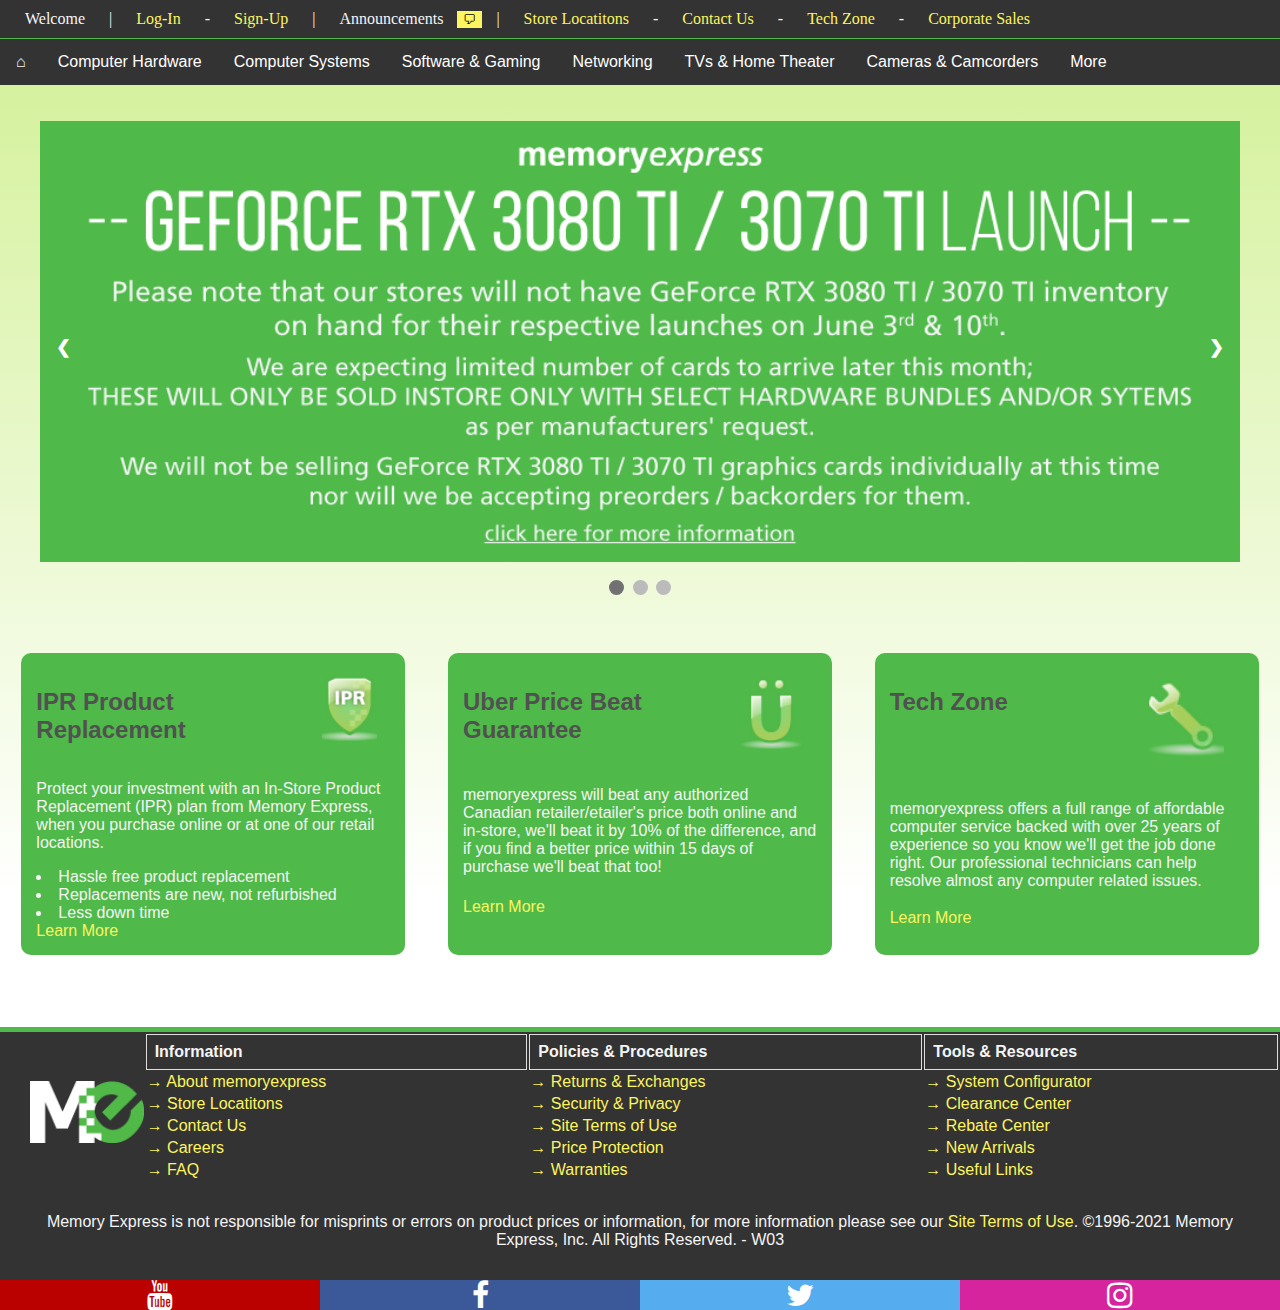
==== commit 905b600d: "update" ====
--- a/index.html
+++ b/index.html
@@ -30,7 +30,7 @@
 
         /* Slideshow container */
         .slideshow-container {
-            max-width: 1000px;
+            max-width: 1200px;
             position: relative;
             margin: auto;
         }
@@ -114,6 +114,7 @@
             }
         }
 
+        /*service information div*/
         .ServiceInfo {
             color: whitesmoke;
             width: 100%;
@@ -189,317 +190,366 @@
             grid-row: 7;
             grid-column: 1/4;
         }
+
+        /*mobile version*/
+        @media all and (max-width: 750px) {
+            /*
+                Service information Divs.
+                Resize font and remove image.
+            */
+            .ServiceInfo {
+                color: whitesmoke;
+                width: 100%;
+                display: flex;
+                flex-direction: row;
+                justify-content: space-around;
+                height: 100%;
+            }
+
+            .ServiceInfo img {
+                display: none;
+            }
+
+            .ServiceInfo h2 {
+                color: #515151;
+            }
+
+            .ServiceInfo a {
+                color: #fcf55f;
+            }
+
+            .ServiceInfo a:hover {
+                color: black;
+            }
+
+            .ServiceInfo .dpt,
+            .dptwli {
+                display: flex;
+                flex-direction: column;
+                font-size: 10px;
+                width: 30%;
+                background-color: rgb(79, 185, 73);
+                border-radius: 10px;
+                padding: 15px;
+            }
+
+        }
     </style>
 
 </head>
 
 <body>
-    <!--Page Container for website-->
-    <div class="pagecontainer">
-
-        <div class="TopHeader">
-            <!--The top part of website stating: account information, items in cart and announcements-->
-            <div class="Account-Info">
-                <!--Account Info-->
-                <li style="padding-left: 25px;">Welcome
-                    <!--User's name after login-->
-                </li>
-                <li>|</li>
-                <li><a href="" class="login-links" title="Unavailable">Log-In</a></li>
-                <li>-</li>
-                <li><a href="" class="login-links" title="Unavailable">Sign-Up</a></li>
-                <li>|</li>
-
-                <!--Announcement info-->
-                <!--Button need side menu effect-->
-                <li>Announcements</li>
-                <button onclick="openNav()">&#128489;</button>
-                <li>|</li>
-                <li><a href="StoreLocations.html" class="login-links">Store Locatitons</a></li>
-                <li>-</li>
-                <li><a href="" class="login-links">Contact Us</a></li>
-                <li>-</li>
-                <li><a href="" class="login-links">Tech Zone</a></li>
-                <li>-</li>
-                <li><a href="" class="login-links">Corporate Sales</a></li>
-
-            </div>
-            <!--Simple line for decor-->
-            <div class="decorLine"></div>
+    <div class="TopHeader">
+        <!--The top part of website stating: account information, items in cart and announcements-->
+        <div class="Account-Info">
+            <!--Account Info-->
+            <li style="padding-left: 25px;">Welcome
+                <!--User's name after login-->
+            </li>
+            <li>|</li>
+            <li><a href="" class="login-links" title="Unavailable">Log-In</a></li>
+            <li>-</li>
+            <li><a href="" class="login-links" title="Unavailable">Sign-Up</a></li>
+            <li>|</li>
+
+            <!--Announcement info-->
+            <!--Button need side menu effect-->
+            <li>Announcements</li>
+            <button onclick="openNav()">&#128489;</button>
+
+            <li>|</li>
+            <li><a href="StoreLocations.html" class="login-links">Store Locatitons</a></li>
+            <li class="gone">-</li>
+            <li><a href="" class="login-links">Contact Us</a></li>
+            <li class="gone">-</li>
+            <li><a href="" class="login-links">Tech Zone</a></li>
+            <li class="gone">-</li>
+            <li><a href="" class="login-links">Corporate Sales</a></li>
+
         </div>
-
-
-        <!--Side menu for announcements/notifications-->
-        <!--Side nav from W3schools: https://www.w3schools.com/howto/howto_js_sidenav.asp-->
-        <div id="mySidenav" class="sidenav">
-            <a href="javascript:void(0)" class="closebtn" onclick="closeNav()">&times;</a>
-
-            <!--Add announcements or notifications here below-->
-            <a href="" title="Unavailable">Sample Link</a>
+        <!--Simple line for decor-->
+        <div class="decorLine"></div>
+    </div>
+
+
+    <!--Side menu for announcements/notifications-->
+    <!--Side nav from W3schools: https://www.w3schools.com/howto/howto_js_sidenav.asp-->
+    <div id="mySidenav" class="sidenav">
+        <a href="javascript:void(0)" class="closebtn" onclick="closeNav()">&times;</a>
+
+        <!--Add announcements or notifications here below-->
+        <a href="" title="Unavailable">Sample Link</a>
+        <br>
+        <li>Sample Text</li>
+    </div>
+
+    <script>
+        function openNav() {
+            document.getElementById("mySidenav").style.width = "250px";
+        }
+        function closeNav() {
+            document.getElementById("mySidenav").style.width = "0";
+        }
+    </script>
+
+    <header>
+        <!--Nav Bar-->
+        <nav>
+            <!--Nav Dropdown bar from W3schools: https://www.w3schools.com/css/css_dropdowns.asp-->
+            <!--Home button-->
+            <a href="index.html">&#8962;</a>
+
+            <!--Dropdown menus-->
+            <div class="dropdown">
+                <button class="dropbtn">Computer Hardware</button>
+                <div class="dropdown-content">
+                    <a href="" title="Unavailable">Computer Parts</a>
+                    <a href="" title="Unavailable">Computer Peripherals</a>
+                    <a href="" title="Unavailable">Display Devices</a>
+                    <a href="" title="Unavailable">Storage Media</a>
+                </div>
+            </div>
+            <div class="dropdown">
+                <button class="dropbtn">Computer Systems</button>
+                <div class="dropdown-content">
+                    <a href="" title="Unavailable">Desktop Computers</a>
+                    <a href="" title="Unavailable">Laptops</a>
+                    <a href="" title="Unavailable">Tablet & Mobile Devices</a>
+                    <a href="" title="Unavailable">Server Systems</a>
+                    <a href="" title="Unavailable">Single Board Computers</a>
+                    <a href="" title="Unavailable">Custon System Configurator</a>
+
+                </div>
+            </div>
+            <div class="dropdown">
+                <button class="dropbtn">Software & Gaming</button>
+                <div class="dropdown-content">
+                    <a href="" title="Unavailable">Software</a>
+                    <a href="" title="Unavailable">Gaming</a>
+                </div>
+            </div>
+            <div class="dropdown">
+                <button class="dropbtn">Networking</button>
+                <div class="dropdown-content">
+                    <a href="" title="Unavailable">Wired Networking</a>
+                    <a href="" title="Unavailable">Wireless Networking</a>
+                    <a href="" title="Unavailable">Power Line Networking</a>
+                    <a href="" title="Unavailable">Network Attatcked Storage (NAS)</a>
+                    <a href="" title="Unavailable">Bluetooth Adapters</a>
+                </div>
+            </div>
+            <div class="dropdown">
+                <button class="dropbtn">TVs & Home Theater</button>
+                <div class="dropdown-content">
+                    <a href="" title="Unavailable">Televisions</a>
+                    <a href="" title="Unavailable">Audio</a>
+                    <a href="" title="Unavailable">Video Output Devices</a>
+                </div>
+            </div>
+            <div class="dropdown">
+                <button class="dropbtn">Cameras & Camcorders</button>
+                <div class="dropdown-content">
+                    <a href="" title="Unavailable">Digital Cameras</a>
+                    <a href="" title="Unavailable">Film Cameras</a>
+                    <a href="" title="Unavailable">Camcorders</a>
+                    <a href="" title="Unavailable">Surveillance</a>
+                </div>
+            </div>
+            <div class="dropdown">
+                <button class="dropbtn">More</button>
+                <div class="dropdown-content">
+                    <a href="" title="Unavailable">Accessories</a>
+                    <a href="" title="Unavailable">Cables & Adapters</a>
+                    <a href="" title="Unavailable">Telephones</a>
+                    <a href="" title="Unavailable">Toys & Gadgets</a>
+                    <a href="" title="Unavailable">Home & Office</a>
+                    <a href="" title="Unavailable">Food & Drinks</a>
+                    <a href="" title="Unavailable">Gift Cards</a>
+                </div>
+            </div>
+        </nav>
+    </header>
+
+    <main>
+
+        <br>
+        <br>
+
+        <div class="slidebackground">
+            <!-- Slideshow container -->
+            <div class="slideshow-container">
+
+                <!--To Add: Add div, copy & paste, insert image. Don't forget alt text-->
+                <div class="mySlides fade">
+                    <img src="Img/Notice-Geforce30SeriesLaunch-Jun2021.png" style="width:100%;"
+                        alt="3000 series notification.">
+                </div>
+
+                <div class="mySlides fade">
+                    <img src="Img/ReturnsWarrantyUpdate_Banner.png" style="width:100%" alt="Return Warranty Update">
+                </div>
+
+                <div class="mySlides fade">
+                    <img src="Img/Nvidia-GeForceRTX3080Ti_Banner.jpg" style="width:100%" alt="Fathers Day Banner">
+                </div>
+
+                <!-- Next and previous buttons -->
+                <a class="prev" onclick="plusSlides(-1)">&#10094;</a>
+                <a class="next" onclick="plusSlides(1)">&#10095;</a>
+            </div>
             <br>
-            <li>Sample Text</li>
+
+            <!-- The dots/circles -->
+            <div style="text-align:center">
+                <!--To Add: simply copy and paste, name slide to N + 1-->
+                <span class="dot" onclick="currentSlide(1)"></span>
+                <span class="dot" onclick="currentSlide(2)"></span>
+                <span class="dot" onclick="currentSlide(3)"></span>
+            </div>
+
+            <script>
+                var slideIndex = 1;
+                showSlides(slideIndex);
+
+                // Next/previous controls
+                function plusSlides(n) {
+                    showSlides(slideIndex += n);
+                }
+
+                // Thumbnail image controls
+                function currentSlide(n) {
+                    showSlides(slideIndex = n);
+                }
+
+                function showSlides(n) {
+                    var i;
+                    var slides = document.getElementsByClassName("mySlides");
+                    var dots = document.getElementsByClassName("dot");
+                    if (n > slides.length) { slideIndex = 1 }
+                    if (n < 1) { slideIndex = slides.length }
+                    for (i = 0; i < slides.length; i++) {
+                        slides[i].style.display = "none";
+                    }
+                    for (i = 0; i < dots.length; i++) {
+                        dots[i].className = dots[i].className.replace(" active", "");
+                    }
+                    slides[slideIndex - 1].style.display = "block";
+                    dots[slideIndex - 1].className += " active";
+                }
+            </script>
         </div>
-
-        <script>
-            function openNav() {
-                document.getElementById("mySidenav").style.width = "250px";
-            }
-            function closeNav() {
-                document.getElementById("mySidenav").style.width = "0";
-            }
-        </script>
-
-        <header>
-            <!--Nav Bar-->
-            <nav>
-                <!--Nav Dropdown bar from W3schools: https://www.w3schools.com/css/css_dropdowns.asp-->
-                <!--Home button-->
-                <a href="index.html">&#8962;</a>
-
-                <!--Dropdown menus-->
-                <div class="dropdown">
-                    <button class="dropbtn">Computer Hardware</button>
-                    <div class="dropdown-content">
-                        <a href="" title="Unavailable">Computer Parts</a>
-                        <a href="" title="Unavailable">Computer Peripherals</a>
-                        <a href="" title="Unavailable">Display Devices</a>
-                        <a href="" title="Unavailable">Storage Media</a>
-                    </div>
-                </div>
-                <div class="dropdown">
-                    <button class="dropbtn">Computer Systems</button>
-                    <div class="dropdown-content">
-                        <a href="" title="Unavailable">Desktop Computers</a>
-                        <a href="" title="Unavailable">Laptops</a>
-                        <a href="" title="Unavailable">Tablet & Mobile Devices</a>
-                        <a href="" title="Unavailable">Server Systems</a>
-                        <a href="" title="Unavailable">Single Board Computers</a>
-                        <a href="" title="Unavailable">Custon System Configurator</a>
-
-                    </div>
-                </div>
-                <div class="dropdown">
-                    <button class="dropbtn">Software & Gaming</button>
-                    <div class="dropdown-content">
-                        <a href="" title="Unavailable">Software</a>
-                        <a href="" title="Unavailable">Gaming</a>
-                    </div>
-                </div>
-                <div class="dropdown">
-                    <button class="dropbtn">Networking</button>
-                    <div class="dropdown-content">
-                        <a href="" title="Unavailable">Wired Networking</a>
-                        <a href="" title="Unavailable">Wireless Networking</a>
-                        <a href="" title="Unavailable">Power Line Networking</a>
-                        <a href="" title="Unavailable">Network Attatcked Storage (NAS)</a>
-                        <a href="" title="Unavailable">Bluetooth Adapters</a>
-                    </div>
-                </div>
-                <div class="dropdown">
-                    <button class="dropbtn">TVs & Home Theater</button>
-                    <div class="dropdown-content">
-                        <a href="" title="Unavailable">Televisions</a>
-                        <a href="" title="Unavailable">Audio</a>
-                        <a href="" title="Unavailable">Video Output Devices</a>
-                    </div>
-                </div>
-                <div class="dropdown">
-                    <button class="dropbtn">Cameras & Camcorders</button>
-                    <div class="dropdown-content">
-                        <a href="" title="Unavailable">Digital Cameras</a>
-                        <a href="" title="Unavailable">Film Cameras</a>
-                        <a href="" title="Unavailable">Camcorders</a>
-                        <a href="" title="Unavailable">Surveillance</a>
-                    </div>
-                </div>
-                <div class="dropdown">
-                    <button class="dropbtn">More</button>
-                    <div class="dropdown-content">
-                        <a href="" title="Unavailable">Accessories</a>
-                        <a href="" title="Unavailable">Cables & Adapters</a>
-                        <a href="" title="Unavailable">Telephones</a>
-                        <a href="" title="Unavailable">Toys & Gadgets</a>
-                        <a href="" title="Unavailable">Home & Office</a>
-                        <a href="" title="Unavailable">Food & Drinks</a>
-                        <a href="" title="Unavailable">Gift Cards</a>
-                    </div>
-                </div>
-            </nav>
-        </header>
-
-        <main>
-
-            <br>
-            <br>
-
-            <div class="slidebackground">
-                <!-- Slideshow container -->
-                <div class="slideshow-container">
-
-                    <!--To Add: Add div, copy & paste, insert image. Don't forget alt text-->
-                    <div class="mySlides fade">
-                        <img src="Img/Notice-Geforce30SeriesLaunch-Jun2021.png" style="width:100%;"
-                            alt="3000 series notification.">
-                    </div>
-
-                    <div class="mySlides fade">
-                        <img src="Img/ReturnsWarrantyUpdate_Banner.png" style="width:100%" alt="Return Warranty Update">
-                    </div>
-
-                    <div class="mySlides fade">
-                        <img src="Img/MSI-FathersDay2021_Banner.jpg" style="width:100%" alt="Fathers Day Banner">
-                    </div>
-
-                    <!-- Next and previous buttons -->
-                    <a class="prev" onclick="plusSlides(-1)">&#10094;</a>
-                    <a class="next" onclick="plusSlides(1)">&#10095;</a>
-                </div>
-                <br>
-
-                <!-- The dots/circles -->
-                <div style="text-align:center">
-                    <!--To Add: simply copy and paste, name slide to N + 1-->
-                    <span class="dot" onclick="currentSlide(1)"></span>
-                    <span class="dot" onclick="currentSlide(2)"></span>
-                    <span class="dot" onclick="currentSlide(3)"></span>
-                </div>
-
-                <script>
-                    var slideIndex = 1;
-                    showSlides(slideIndex);
-
-                    // Next/previous controls
-                    function plusSlides(n) {
-                        showSlides(slideIndex += n);
-                    }
-
-                    // Thumbnail image controls
-                    function currentSlide(n) {
-                        showSlides(slideIndex = n);
-                    }
-
-                    function showSlides(n) {
-                        var i;
-                        var slides = document.getElementsByClassName("mySlides");
-                        var dots = document.getElementsByClassName("dot");
-                        if (n > slides.length) { slideIndex = 1 }
-                        if (n < 1) { slideIndex = slides.length }
-                        for (i = 0; i < slides.length; i++) {
-                            slides[i].style.display = "none";
-                        }
-                        for (i = 0; i < dots.length; i++) {
-                            dots[i].className = dots[i].className.replace(" active", "");
-                        }
-                        slides[slideIndex - 1].style.display = "block";
-                        dots[slideIndex - 1].className += " active";
-                    }
-                </script>
-            </div>
-
-            <br>
-            <br>
-            <br>
-
-            <!--Continer that will fix the vertical position of the 3 divs-->
-            <div style="display: flex;">
-                <div class="ServiceInfo">
-                    <div class="dptwli">
-                        <h2 class="title">IPR Product Replacement</h2>
-                        <img src="Img/MX-Icon-IPR.png">
-                        <p class="para">Protect your investment with an In-Store Product Replacement (IPR) plan from
-                            Memory
-                            Express, when you purchase online or at one of our retail locations.</p>
-                        <li class="list1">Hassle free product replacement</li>
-                        <li class="list2">Replacements are new, not refurbished</li>
-                        <li class="list3">Less down time</li>
-                        <a class="link" href="" title="Unavailable">Learn More </a>
-                    </div>
-                    <div class="dpt">
-                        <h2 class="title">Uber Price Beat Guarantee</h2>
-                        <img src="Img/MX-Icon-Uber.png">
-                        <p class="para">memoryexpress will beat any authorized Canadian retailer/etailer's price both
-                            online
-                            and in-store, we'll beat it by 10% of the difference, and if you find a better price within
-                            15
-                            days of purchase we'll beat that too!</p>
-                        <a class="link" href="" title="Unavailable">Learn More </a>
-                    </div>
-                    <div class="dpt">
-                        <h2 class="title">Tech Zone</h2>
-                        <img src="Img/MX-Icon-TechZone.png">
-                        <p class="para">memoryexpress offers a full range of affordable computer service backed with
-                            over 25
-                            years of experience so you know we'll get the job done right. Our professional technicians
-                            can
-                            help resolve almost any computer related issues.</p>
-                        <a class="link" href="" title="Unavailable">Learn More </a>
-                    </div>
-                </div>
-            </div>
-        </main>
 
         <br>
         <br>
         <br>
-        <br>
-
-        <!--Simple line for decor-->
-        <div class="decorLine2"></div>
-        <div style="width: 100%; display: flex;">
-            <footer>
-                <div class="footer1">
-                    <!--Memory express logo-->
-                    <img src="Img/MX_Footer-ME.png" alt="Footer version of Memeory Express logo."
-                        style="padding: 10px;">
-
-                    <!--Table of info-->
-                    <table>
-                        <tr>
-                            <th>Information</th>
-                            <th>Policies & Procedures</th>
-                            <th>Tools & Resources</th>
-                        </tr>
-                        <tr>
-                            <td><a href="">&#8594;Link 1</a></td>
-                            <td><a href="">&#8594;Link 1</a></td>
-                            <td><a href="">&#8594;Link 1</a></td>
-                        </tr>
-                        <tr>
-                            <td><a href="">&#8594;Link 1</a></td>
-                            <td><a href="">&#8594;Link 1</a></td>
-                            <td><a href="">&#8594;Link 1</a></td>
-                        </tr>
-                        <tr>
-                            <td><a href="">&#8594;Link 1</a></td>
-                            <td><a href="">&#8594;Link 1</a></td>
-                            <td><a href="">&#8594;Link 1</a></td>
-                        </tr>
-                        <tr>
-                            <td><a href="">&#8594;Link 1</a></td>
-                            <td><a href="">&#8594;Link 1</a></td>
-                            <td><a href="">&#8594;Link 1</a></td>
-                        </tr>
-                        <tr>
-                            <td><a href="">&#8594;Link 1</a></td>
-                            <td><a href="">&#8594;Link 1</a></td>
-                            <td><a href="">&#8594;Link 1</a></td>
-                        </tr>
-                    </table>
-                </div>
-
-                <p>Memory Express is not responsible for misprints or errors on product prices or information, for more
-                    information please see our Site Terms of Use. ©1996-2021 Memory Express, Inc. All Rights Reserved. -
-                    W03
-                </p>
-
-                <div style="display: flex; width: 100%;">
-                    <a href="" class="fa fa-youtube"></a>
-                    <a href="" class="fa fa-facebook"></a>
-                    <a href="" class="fa fa-twitter"></a>
-                    <a href="" class="fa fa-instagram"></a>
-                </div>
-            </footer>
+
+        <!--Continer that will fix the vertical position of the 3 divs-->
+        <div style="display: flex;">
+            <!--Service Information-->
+            <div class="ServiceInfo">
+
+                <!--About IPR Product Replacement-->
+                <!--Named: Div with Lists-->
+                <div class="dptwli">
+                    <h2 class="title">IPR Product Replacement</h2>
+                    <img src="Img/MX-Icon-IPR.png">
+                    <p class="para">Protect your investment with an In-Store Product Replacement (IPR) plan from
+                        Memory
+                        Express, when you purchase online or at one of our retail locations.</p>
+                    <li class="list1">Hassle free product replacement</li>
+                    <li class="list2">Replacements are new, not refurbished</li>
+                    <li class="list3">Less down time</li>
+                    <a class="link" href="" title="Unavailable">Learn More </a>
+                </div>
+
+                <!--About Uber Price Beat Guarantee-->
+                <!--Named: Div-->
+                <div class="dpt">
+                    <h2 class="title">Uber Price Beat Guarantee</h2>
+                    <img src="Img/MX-Icon-Uber.png">
+                    <p class="para">memoryexpress will beat any authorized Canadian retailer/etailer's price both
+                        online
+                        and in-store, we'll beat it by 10% of the difference, and if you find a better price within
+                        15
+                        days of purchase we'll beat that too!</p>
+                    <a class="link" href="" title="Unavailable">Learn More </a>
+                </div>
+
+                <!--About Tech Zone-->
+                <div class="dpt">
+                    <h2 class="title">Tech Zone</h2>
+                    <img src="Img/MX-Icon-TechZone.png">
+                    <p class="para">memoryexpress offers a full range of affordable computer service backed with
+                        over 25
+                        years of experience so you know we'll get the job done right. Our professional technicians
+                        can
+                        help resolve almost any computer related issues.</p>
+                    <a class="link" href="" title="Unavailable">Learn More </a>
+                </div>
+            </div>
         </div>
+    </main>
+
+    <br>
+    <br>
+    <br>
+    <br>
+
+    <!--Simple line for decor-->
+    <div class="decorLine2"></div>
+    <div style="width: 100%; display: flex;">
+        <footer>
+            <div class="footer1">
+                <!--Memory express logo-->
+                <img src="Img/MX_Footer-ME.png" alt="Footer version of Memeory Express logo.">
+
+                <!--Table of links-->
+                <table>
+                    <tr>
+                        <th>Information</th>
+                        <th>Policies & Procedures</th>
+                        <th>Tools & Resources</th>
+                    </tr>
+                    <tr>
+                        <td><a href="">&#8594; About memoryexpress</a></td>
+                        <td><a href="">&#8594; Returns & Exchanges</a></td>
+                        <td><a href="">&#8594; System Configurator</a></td>
+                    </tr>
+                    <tr>
+                        <td><a href="">&#8594; Store Locatitons</a></td>
+                        <td><a href="">&#8594; Security & Privacy</a></td>
+                        <td><a href="">&#8594; Clearance Center</a></td>
+                    </tr>
+                    <tr>
+                        <td><a href="">&#8594; Contact Us</a></td>
+                        <td><a href="">&#8594; Site Terms of Use</a></td>
+                        <td><a href="">&#8594; Rebate Center</a></td>
+                    </tr>
+                    <tr>
+                        <td><a href="">&#8594; Careers</a></td>
+                        <td><a href="">&#8594; Price Protection</a></td>
+                        <td><a href="">&#8594; New Arrivals</a></td>
+                    </tr>
+                    <tr>
+                        <td><a href="">&#8594; FAQ</a></td>
+                        <td><a href="">&#8594; Warranties</a></td>
+                        <td><a href="">&#8594; Useful Links</a></td>
+                    </tr>
+                </table>
+            </div>
+
+            <p>Memory Express is not responsible for misprints or errors on product prices or information, for more
+                information please see our <a href="" style="color: #fcf55f;">Site Terms of Use</a>. ©1996-2021 Memory Express, Inc. All Rights Reserved. -
+                W03
+            </p>
+
+            <div style="display: flex; width: 100%;">
+                <a href="" class="fa fa-youtube"></a>
+                <a href="" class="fa fa-facebook"></a>
+                <a href="" class="fa fa-twitter"></a>
+                <a href="" class="fa fa-instagram"></a>
+            </div>
+        </footer>
     </div>
 </body>
 
--- a/Style/main-style.css
+++ b/Style/main-style.css
@@ -8,9 +8,6 @@
   background-image: -webkit-gradient(linear, left top, left bottom, from(#d1f094), to(white));
   background-image: linear-gradient(#d1f094, white);
   background-repeat: no-repeat;
-}
-
-.pagecontainer {
   position: relative;
   min-height: 100vh;
 }
@@ -22,7 +19,7 @@
 
 /*importing content from "header.scss"*/
 .TopHeader {
-  font-family: Georgia, 'Times New Roman', Times, serif;
+  font-family: Georgia, "Times New Roman", Times, serif;
   background-color: #333333;
   color: whitesmoke;
 }
@@ -228,6 +225,194 @@
   display: block;
 }
 
+/*Mobile Version*/
+@media all and (max-width: 750px) {
+  .TopHeader {
+    text-align: center;
+    font-family: Georgia, "Times New Roman", Times, serif;
+    background-color: #333333;
+    color: whitesmoke;
+  }
+  .TopHeader .Account-info .gone {
+    display: none;
+  }
+  .TopHeader .Account-info li {
+    display: inline-block;
+    padding: 10px;
+    padding-left: 10px;
+  }
+  .TopHeader .Account-info .login-links {
+    color: #fcf55f;
+  }
+  .TopHeader .Account-info .login-links:hover {
+    color: #4fb949;
+  }
+  .TopHeader .Account-info button {
+    border: none;
+    background-color: #fcf55f;
+  }
+  .TopHeader .Account-info button:hover {
+    cursor: pointer;
+    background-color: #4fb949;
+  }
+  /*
+        Side nav from W3schools: https://www.w3schools.com/howto/howto_js_sidenav.asp
+    */
+  .sidenav {
+    height: 100%;
+    width: 0;
+    position: fixed;
+    z-index: 1;
+    top: 0;
+    left: 0;
+    background-color: #111;
+    overflow-x: hidden;
+    padding-top: 60px;
+    -webkit-transition: 0.5s;
+    transition: 0.5s;
+  }
+  .sidenav a {
+    padding: 8px 8px 8px 32px;
+    text-decoration: none;
+    font-size: 25px;
+    color: whitesmoke;
+    display: block;
+    -webkit-transition: 0.3s;
+    transition: 0.3s;
+  }
+  .sidenav a:hover {
+    color: #4fb949;
+  }
+  .sidenav li {
+    padding: 8px 8px 8px 32px;
+    text-decoration: none;
+    font-size: 18px;
+    color: whitesmoke;
+    display: block;
+    -webkit-transition: 0.3s;
+    transition: 0.3s;
+  }
+  .sidenav .closebtn {
+    position: absolute;
+    top: 0;
+    right: 25px;
+    font-size: 36px;
+    margin-left: 50px;
+  }
+  header {
+    text-align: center;
+    font-family: Arial, Helvetica, sans-serif;
+  }
+  header .centerheader {
+    display: -webkit-box;
+    display: -ms-flexbox;
+    display: flex;
+    -webkit-box-pack: center;
+        -ms-flex-pack: center;
+            justify-content: center;
+    -webkit-box-align: center;
+        -ms-flex-align: center;
+            align-items: center;
+  }
+  header .centerheader img {
+    width: 20%;
+    margin-right: 20px;
+  }
+  header .centerheader button {
+    padding: 15px;
+    margin: 15px;
+    background-color: whitesmoke;
+    color: black;
+  }
+  header .centerheader button:hover {
+    background-color: #d1f094;
+    cursor: pointer;
+  }
+  header .centerheader .searchbar-design {
+    width: 30%;
+    display: -webkit-box;
+    display: -ms-flexbox;
+    display: flex;
+    -webkit-box-pack: end;
+        -ms-flex-pack: end;
+            justify-content: flex-end;
+  }
+  header .centerheader .searchbar-design .input {
+    background-color: whitesmoke;
+    width: 100%;
+    text-align: center;
+  }
+  header .centerheader .searchbar-design .enter {
+    background-color: #4fb949;
+    width: 20%;
+    text-align: center;
+  }
+  header nav {
+    /*Nav Dropdown menu from W3schools: https://www.w3schools.com/css/css_dropdowns.asp*/
+    overflow: hidden;
+    background-color: #333333;
+    width: 100%;
+    /* 
+                should be applying to the nav bar buttons itself, but somehow effects the dropdown options.
+                assuming it's because there are no <a href=""> in the nav bar.
+        
+                Confirmed: This code is for the <a href=""> in the nav bar. It is no longer needed for me, but I'll leave it be.
+            */
+    /* 
+                Apparently if I apply "border: 2px solid $gray-black" the nav bar elements move.
+                The possible reason of this issue is possibly increase in size due to border. 
+            */
+  }
+  header nav a {
+    float: left;
+    font-size: 16px;
+    color: whitesmoke;
+    text-align: center;
+    padding: 14px 16px;
+    text-decoration: none;
+  }
+  header nav .dropdown {
+    float: left;
+    overflow: hidden;
+  }
+  header nav .dropbtn {
+    font-size: 16px;
+    border: none;
+    outline: none;
+    color: white;
+    padding: 14px 16px;
+    background-color: inherit;
+    font-family: inherit;
+  }
+  header nav .dropdown-content {
+    display: none;
+    position: absolute;
+    background-color: whitesmoke;
+    min-width: 160px;
+    z-index: 1;
+  }
+  header nav .dropdown-content a {
+    float: none;
+    color: black;
+    padding: none;
+    text-decoration: none;
+    display: block;
+    text-align: left;
+  }
+  header nav .dropdown-content a:hover {
+    background-color: #d1f094;
+    border: none;
+  }
+  header nav a:hover,
+  header nav .dropdown:hover .dropbtn {
+    background-color: #fcf55f;
+    color: #333333;
+  }
+  header nav .dropdown:hover .dropdown-content {
+    display: block;
+  }
+}
+
 /*
     This guy in the internet fixed my footer problem. (where it overlapped the content and stay there)
     https://www.freecodecamp.org/news/how-to-keep-your-footer-where-it-belongs-59c6aa05c59c/
@@ -317,10 +502,6 @@
   opacity: 0.7;
 }
 
-footer .fa:hover {
-  opacity: 0.7;
-}
-
 footer .fa-facebook {
   width: 100%;
   background: #3b5998;
@@ -344,4 +525,96 @@
   background: #d6249f;
   color: white;
 }
+
+@media all and (max-width: 750px) {
+  footer {
+    display: -webkit-box;
+    display: -ms-flexbox;
+    display: flex;
+    -webkit-box-orient: vertical;
+    -webkit-box-direction: normal;
+        -ms-flex-direction: column;
+            flex-direction: column;
+    font-family: Arial, Helvetica, sans-serif;
+    width: 100%;
+    height: 25%;
+    background-color: #333333;
+    text-align: center;
+    /* Facebook */
+    /* Twitter */
+    /* Youtube */
+    /* Instagram */
+  }
+  footer .footer1 {
+    width: 100%;
+    display: -webkit-box;
+    display: -ms-flexbox;
+    display: flex;
+    -webkit-box-orient: horizontal;
+    -webkit-box-direction: normal;
+        -ms-flex-direction: row;
+            flex-direction: row;
+    -ms-flex-pack: distribute;
+        justify-content: space-around;
+    -webkit-box-align: center;
+        -ms-flex-align: center;
+            align-items: center;
+  }
+  footer .footer1 img {
+    width: 27%;
+    padding: 10px;
+  }
+  footer .footer1 table {
+    font-size: 10px;
+    width: 100%;
+    color: whitesmoke;
+  }
+  footer .footer1 table th {
+    border: 1px solid #dddddd;
+    text-align: left;
+    padding: 8px;
+  }
+  footer .footer1 table td {
+    text-align: left;
+  }
+  footer .footer1 table a {
+    color: #fcf55f;
+  }
+  footer .footer1 table a:hover {
+    color: #4fb949;
+  }
+  footer p {
+    padding: 15px;
+    color: whitesmoke;
+  }
+  footer .fa {
+    font-size: 30px;
+    width: 100%;
+    text-align: center;
+    text-decoration: none;
+  }
+  footer .fa:hover {
+    opacity: 0.7;
+  }
+  footer .fa-facebook {
+    width: 100%;
+    background: #3b5998;
+    color: white;
+  }
+  footer .fa-twitter {
+    width: 100%;
+    background: #55acee;
+    color: white;
+  }
+  footer .fa-youtube {
+    width: 100%;
+    background: #bb0000;
+    color: white;
+  }
+  footer .fa-instagram {
+    width: 100%;
+    background: #d6249f;
+    color: white;
+  }
+}
 /*# sourceMappingURL=main-style.css.map */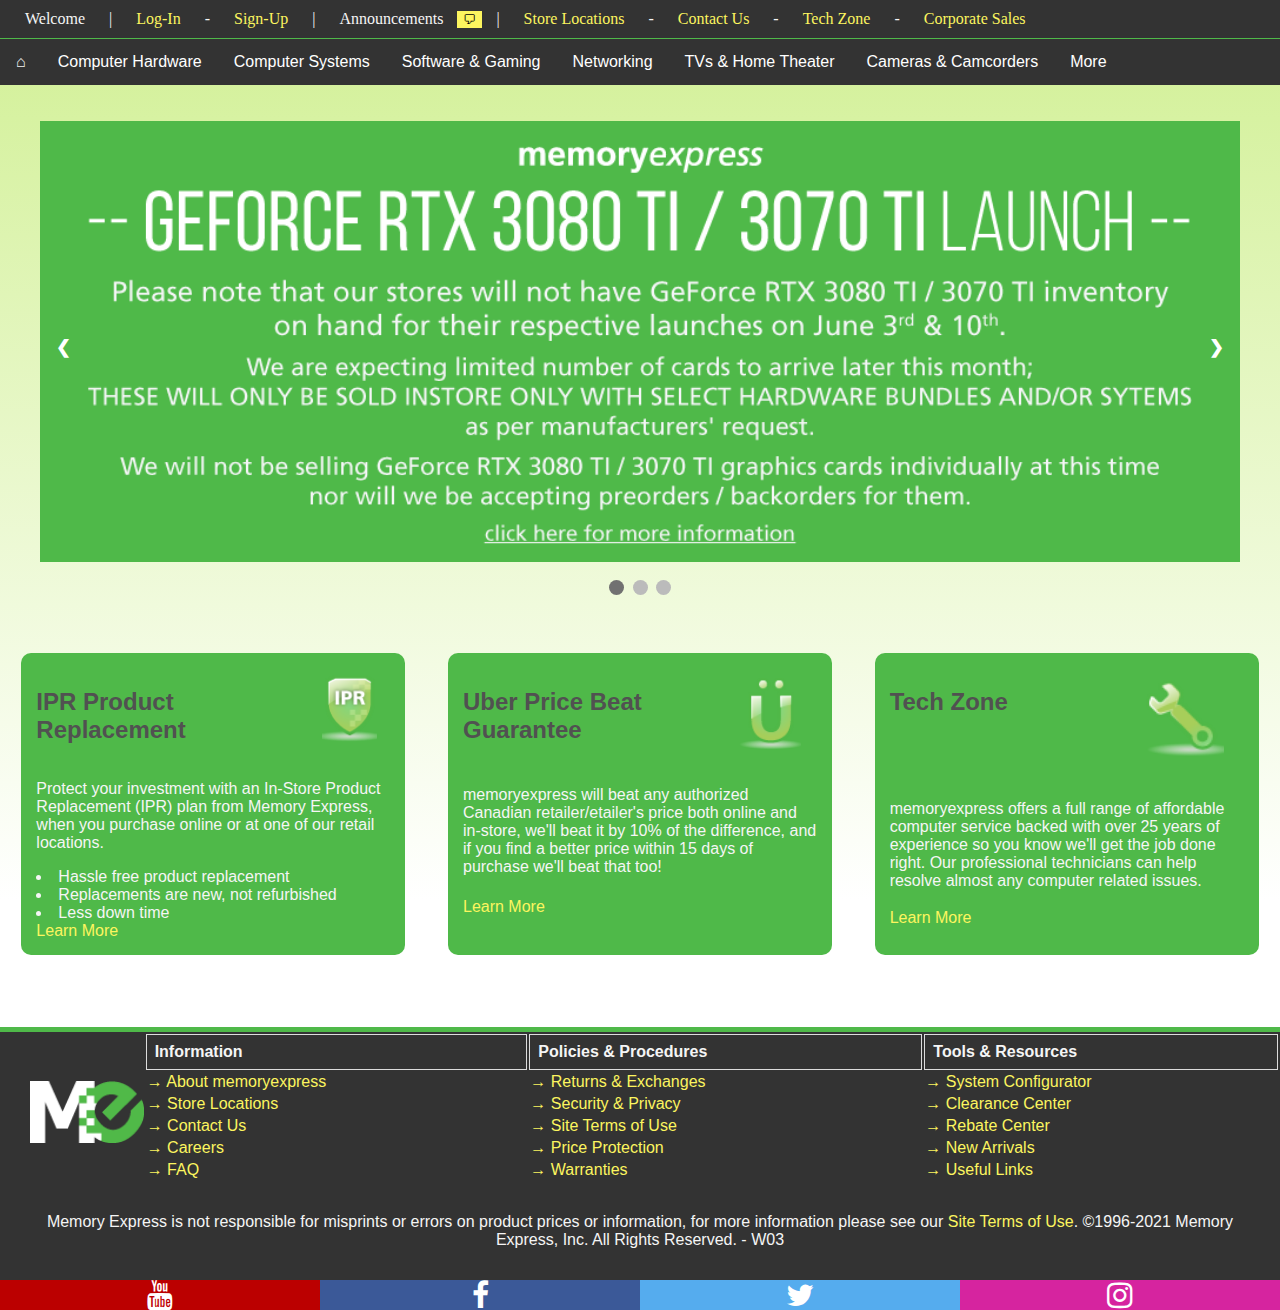
==== commit b46695a3: "Final update" ====
--- a/index.html
+++ b/index.html
@@ -10,6 +10,10 @@
     <link rel="stylesheet" href="https://cdnjs.cloudflare.com/ajax/libs/font-awesome/4.7.0/css/font-awesome.min.css">
 
     <style>
+        /*
+            The reason .decorLine and .decorLine2 are not in main-style.scss:
+            I don't know how to apply one code to all divs in SCSS. I decided to simply add it as Internal so it get's applied easily to all eliments. 
+        */
         .decorLine {
             background-color: rgb(79, 185, 73);
             width: 100%;
@@ -193,6 +197,7 @@
 
         /*mobile version*/
         @media all and (max-width: 750px) {
+
             /*
                 Service information Divs.
                 Resize font and remove image.
@@ -241,6 +246,7 @@
 <body>
     <div class="TopHeader">
         <!--The top part of website stating: account information, items in cart and announcements-->
+        <!--Can't use code "ul" because it makes weird extra space and I don't know how to remove that.-->
         <div class="Account-Info">
             <!--Account Info-->
             <li style="padding-left: 25px;">Welcome
@@ -258,19 +264,19 @@
             <button onclick="openNav()">&#128489;</button>
 
             <li>|</li>
-            <li><a href="StoreLocations.html" class="login-links">Store Locatitons</a></li>
+            <li><a href="StoreLocations.html" class="login-links">Store Locations</a></li>
             <li class="gone">-</li>
-            <li><a href="" class="login-links">Contact Us</a></li>
+            <li><a href="" title="Unavailable" class="login-links">Contact Us</a></li>
             <li class="gone">-</li>
-            <li><a href="" class="login-links">Tech Zone</a></li>
+            <li><a href="" title="Unavailable" class="login-links">Tech Zone</a></li>
             <li class="gone">-</li>
-            <li><a href="" class="login-links">Corporate Sales</a></li>
+            <li><a href="CorporateSales.html" class="login-links">Corporate Sales</a></li>
 
         </div>
+
         <!--Simple line for decor-->
         <div class="decorLine"></div>
     </div>
-
 
     <!--Side menu for announcements/notifications-->
     <!--Side nav from W3schools: https://www.w3schools.com/howto/howto_js_sidenav.asp-->
@@ -283,6 +289,7 @@
         <li>Sample Text</li>
     </div>
 
+    <!--Script for SideNav-->
     <script>
         function openNav() {
             document.getElementById("mySidenav").style.width = "250px";
@@ -300,6 +307,7 @@
             <a href="index.html">&#8962;</a>
 
             <!--Dropdown menus-->
+            <!--Computer Hardware-->
             <div class="dropdown">
                 <button class="dropbtn">Computer Hardware</button>
                 <div class="dropdown-content">
@@ -309,6 +317,7 @@
                     <a href="" title="Unavailable">Storage Media</a>
                 </div>
             </div>
+            <!--Comtuper Systems-->
             <div class="dropdown">
                 <button class="dropbtn">Computer Systems</button>
                 <div class="dropdown-content">
@@ -321,6 +330,7 @@
 
                 </div>
             </div>
+            <!--Software & Gaming-->
             <div class="dropdown">
                 <button class="dropbtn">Software & Gaming</button>
                 <div class="dropdown-content">
@@ -328,6 +338,7 @@
                     <a href="" title="Unavailable">Gaming</a>
                 </div>
             </div>
+            <!--Networking-->
             <div class="dropdown">
                 <button class="dropbtn">Networking</button>
                 <div class="dropdown-content">
@@ -338,6 +349,7 @@
                     <a href="" title="Unavailable">Bluetooth Adapters</a>
                 </div>
             </div>
+            <!--TVs & Home Theater-->
             <div class="dropdown">
                 <button class="dropbtn">TVs & Home Theater</button>
                 <div class="dropdown-content">
@@ -346,6 +358,7 @@
                     <a href="" title="Unavailable">Video Output Devices</a>
                 </div>
             </div>
+            <!--Cameras & Camcorders-->
             <div class="dropdown">
                 <button class="dropbtn">Cameras & Camcorders</button>
                 <div class="dropdown-content">
@@ -355,6 +368,7 @@
                     <a href="" title="Unavailable">Surveillance</a>
                 </div>
             </div>
+            <!--More-->
             <div class="dropdown">
                 <button class="dropbtn">More</button>
                 <div class="dropdown-content">
@@ -375,69 +389,70 @@
         <br>
         <br>
 
-        <div class="slidebackground">
-            <!-- Slideshow container -->
-            <div class="slideshow-container">
-
-                <!--To Add: Add div, copy & paste, insert image. Don't forget alt text-->
-                <div class="mySlides fade">
-                    <img src="Img/Notice-Geforce30SeriesLaunch-Jun2021.png" style="width:100%;"
-                        alt="3000 series notification.">
-                </div>
-
-                <div class="mySlides fade">
-                    <img src="Img/ReturnsWarrantyUpdate_Banner.png" style="width:100%" alt="Return Warranty Update">
-                </div>
-
-                <div class="mySlides fade">
-                    <img src="Img/Nvidia-GeForceRTX3080Ti_Banner.jpg" style="width:100%" alt="Fathers Day Banner">
-                </div>
-
-                <!-- Next and previous buttons -->
-                <a class="prev" onclick="plusSlides(-1)">&#10094;</a>
-                <a class="next" onclick="plusSlides(1)">&#10095;</a>
-            </div>
-            <br>
-
-            <!-- The dots/circles -->
-            <div style="text-align:center">
-                <!--To Add: simply copy and paste, name slide to N + 1-->
-                <span class="dot" onclick="currentSlide(1)"></span>
-                <span class="dot" onclick="currentSlide(2)"></span>
-                <span class="dot" onclick="currentSlide(3)"></span>
-            </div>
-
-            <script>
-                var slideIndex = 1;
-                showSlides(slideIndex);
-
-                // Next/previous controls
-                function plusSlides(n) {
-                    showSlides(slideIndex += n);
+        <!-- Slideshow container -->
+        <div class="slideshow-container">
+
+            <!--To Add: Add div, copy & paste, insert image. Don't forget alt text-->
+            <div class="mySlides fade">
+                <img src="Img/Home/Slideshow/Notice-Geforce30SeriesLaunch-Jun2021.png" style="width:100%;"
+                    alt="3000 series notification.">
+            </div>
+
+            <div class="mySlides fade">
+                <img src="Img/Home/Slideshow/ReturnsWarrantyUpdate_Banner.png" style="width:100%"
+                    alt="Return Warranty Update">
+            </div>
+
+            <div class="mySlides fade">
+                <img src="Img/Home/Slideshow/Nvidia-GeForceRTX3080Ti_Banner.jpg" style="width:100%"
+                    alt="Fathers Day Banner">
+            </div>
+
+            <!-- Next and previous buttons -->
+            <a class="prev" onclick="plusSlides(-1)">&#10094;</a>
+            <a class="next" onclick="plusSlides(1)">&#10095;</a>
+        </div>
+        <br>
+
+        <!-- The dots/circles -->
+        <div style="text-align:center">
+            <!--To Add: simply copy and paste, name slide to N + 1-->
+            <span class="dot" onclick="currentSlide(1)"></span>
+            <span class="dot" onclick="currentSlide(2)"></span>
+            <span class="dot" onclick="currentSlide(3)"></span>
+        </div>
+
+        <!--Script for SlideShow-->
+        <script>
+            var slideIndex = 1;
+            showSlides(slideIndex);
+
+            // Next/previous controls
+            function plusSlides(n) {
+                showSlides(slideIndex += n);
+            }
+
+            // Thumbnail image controls
+            function currentSlide(n) {
+                showSlides(slideIndex = n);
+            }
+
+            function showSlides(n) {
+                var i;
+                var slides = document.getElementsByClassName("mySlides");
+                var dots = document.getElementsByClassName("dot");
+                if (n > slides.length) { slideIndex = 1 }
+                if (n < 1) { slideIndex = slides.length }
+                for (i = 0; i < slides.length; i++) {
+                    slides[i].style.display = "none";
                 }
-
-                // Thumbnail image controls
-                function currentSlide(n) {
-                    showSlides(slideIndex = n);
+                for (i = 0; i < dots.length; i++) {
+                    dots[i].className = dots[i].className.replace(" active", "");
                 }
-
-                function showSlides(n) {
-                    var i;
-                    var slides = document.getElementsByClassName("mySlides");
-                    var dots = document.getElementsByClassName("dot");
-                    if (n > slides.length) { slideIndex = 1 }
-                    if (n < 1) { slideIndex = slides.length }
-                    for (i = 0; i < slides.length; i++) {
-                        slides[i].style.display = "none";
-                    }
-                    for (i = 0; i < dots.length; i++) {
-                        dots[i].className = dots[i].className.replace(" active", "");
-                    }
-                    slides[slideIndex - 1].style.display = "block";
-                    dots[slideIndex - 1].className += " active";
-                }
-            </script>
-        </div>
+                slides[slideIndex - 1].style.display = "block";
+                dots[slideIndex - 1].className += " active";
+            }
+        </script>
 
         <br>
         <br>
@@ -452,7 +467,7 @@
                 <!--Named: Div with Lists-->
                 <div class="dptwli">
                     <h2 class="title">IPR Product Replacement</h2>
-                    <img src="Img/MX-Icon-IPR.png">
+                    <img src="Img/Home/MX-Icon-IPR.png">
                     <p class="para">Protect your investment with an In-Store Product Replacement (IPR) plan from
                         Memory
                         Express, when you purchase online or at one of our retail locations.</p>
@@ -466,7 +481,7 @@
                 <!--Named: Div-->
                 <div class="dpt">
                     <h2 class="title">Uber Price Beat Guarantee</h2>
-                    <img src="Img/MX-Icon-Uber.png">
+                    <img src="Img/Home/MX-Icon-Uber.png">
                     <p class="para">memoryexpress will beat any authorized Canadian retailer/etailer's price both
                         online
                         and in-store, we'll beat it by 10% of the difference, and if you find a better price within
@@ -478,7 +493,7 @@
                 <!--About Tech Zone-->
                 <div class="dpt">
                     <h2 class="title">Tech Zone</h2>
-                    <img src="Img/MX-Icon-TechZone.png">
+                    <img src="Img/Home/MX-Icon-TechZone.png">
                     <p class="para">memoryexpress offers a full range of affordable computer service backed with
                         over 25
                         years of experience so you know we'll get the job done right. Our professional technicians
@@ -511,43 +526,46 @@
                         <th>Tools & Resources</th>
                     </tr>
                     <tr>
-                        <td><a href="">&#8594; About memoryexpress</a></td>
-                        <td><a href="">&#8594; Returns & Exchanges</a></td>
-                        <td><a href="">&#8594; System Configurator</a></td>
+                        <td><a title="Unavailable" href="">&#8594; About memoryexpress</a></td>
+                        <td><a title="Unavailable" href="">&#8594; Returns & Exchanges</a></td>
+                        <td><a title="Unavailable" href="">&#8594; System Configurator</a></td>
                     </tr>
                     <tr>
-                        <td><a href="">&#8594; Store Locatitons</a></td>
-                        <td><a href="">&#8594; Security & Privacy</a></td>
-                        <td><a href="">&#8594; Clearance Center</a></td>
+                        <td><a title="Unavailable" href="">&#8594; Store Locations</a></td>
+                        <td><a title="Unavailable" href="">&#8594; Security & Privacy</a></td>
+                        <td><a title="Unavailable" href="">&#8594; Clearance Center</a></td>
                     </tr>
                     <tr>
-                        <td><a href="">&#8594; Contact Us</a></td>
-                        <td><a href="">&#8594; Site Terms of Use</a></td>
-                        <td><a href="">&#8594; Rebate Center</a></td>
+                        <td><a title="Unavailable" href="">&#8594; Contact Us</a></td>
+                        <td><a title="Unavailable" href="">&#8594; Site Terms of Use</a></td>
+                        <td><a title="Unavailable" href="">&#8594; Rebate Center</a></td>
                     </tr>
                     <tr>
-                        <td><a href="">&#8594; Careers</a></td>
-                        <td><a href="">&#8594; Price Protection</a></td>
-                        <td><a href="">&#8594; New Arrivals</a></td>
+                        <td><a title="Unavailable" href="">&#8594; Careers</a></td>
+                        <td><a title="Unavailable" href="">&#8594; Price Protection</a></td>
+                        <td><a title="Unavailable" href="">&#8594; New Arrivals</a></td>
                     </tr>
                     <tr>
-                        <td><a href="">&#8594; FAQ</a></td>
-                        <td><a href="">&#8594; Warranties</a></td>
-                        <td><a href="">&#8594; Useful Links</a></td>
+                        <td><a title="Unavailable" href="">&#8594; FAQ</a></td>
+                        <td><a title="Unavailable" href="">&#8594; Warranties</a></td>
+                        <td><a title="Unavailable" href="">&#8594; Useful Links</a></td>
                     </tr>
                 </table>
             </div>
 
+            <!--I don't know what to call this, but it's there-->
             <p>Memory Express is not responsible for misprints or errors on product prices or information, for more
-                information please see our <a href="" style="color: #fcf55f;">Site Terms of Use</a>. ©1996-2021 Memory Express, Inc. All Rights Reserved. -
+                information please see our <a href="" class="FooterLink" title="Unavailable">Site Terms of Use</a>.
+                ©1996-2021 Memory Express, Inc. All Rights Reserved. -
                 W03
             </p>
 
+            <!--Social Media Links-->
             <div style="display: flex; width: 100%;">
-                <a href="" class="fa fa-youtube"></a>
-                <a href="" class="fa fa-facebook"></a>
-                <a href="" class="fa fa-twitter"></a>
-                <a href="" class="fa fa-instagram"></a>
+                <a href="https://www.youtube.com/user/MemoryExpress" class="fa fa-youtube"></a>
+                <a href="https://www.facebook.com/memoryexpress" class="fa fa-facebook"></a>
+                <a href="https://twitter.com/memoryexpress" class="fa fa-twitter"></a>
+                <a href="https://www.instagram.com/officialmemoryexpress/" class="fa fa-instagram"></a>
             </div>
         </footer>
     </div>
--- a/Style/main-style.css
+++ b/Style/main-style.css
@@ -441,6 +441,14 @@
   /* Instagram */
 }
 
+footer .FooterLink {
+  color: #fcf55f;
+}
+
+footer .FooterLink:hover {
+  color: #4fb949;
+}
+
 footer .footer1 {
   width: 100%;
   display: -webkit-box;
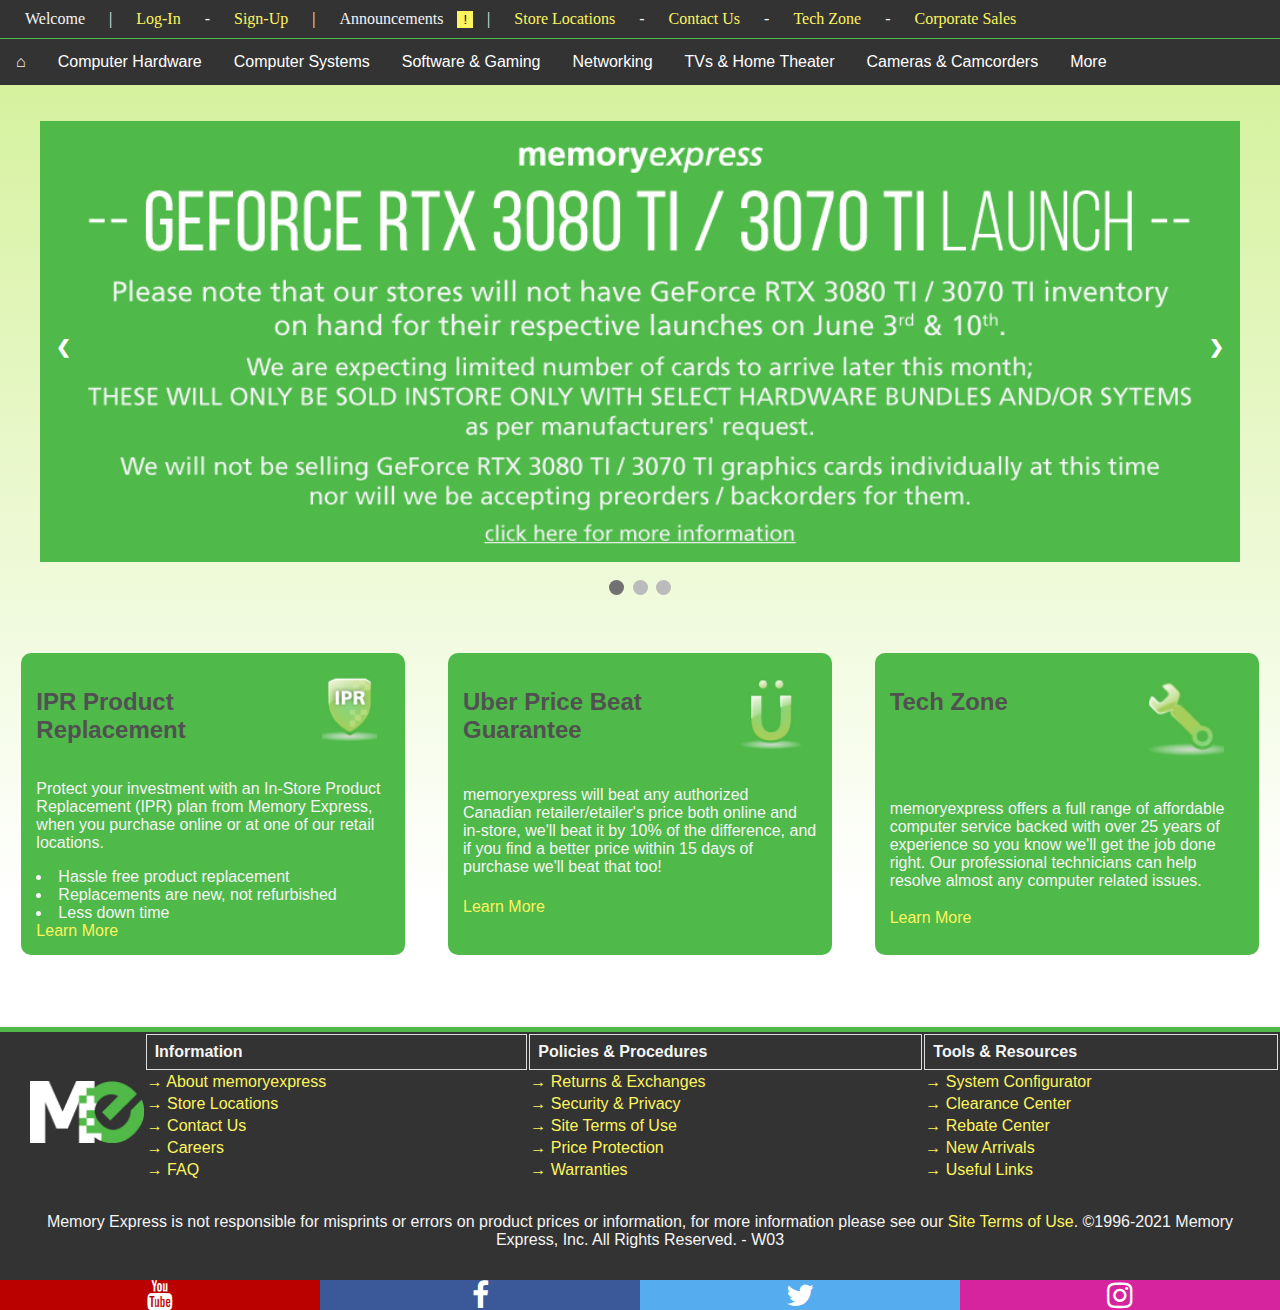
==== commit 6b774939: "Final(?) Update!" ====
--- a/index.html
+++ b/index.html
@@ -261,14 +261,14 @@
             <!--Announcement info-->
             <!--Button need side menu effect-->
             <li>Announcements</li>
-            <button onclick="openNav()">&#128489;</button>
+            <button onclick="openNav()">!</button>
 
             <li>|</li>
             <li><a href="StoreLocations.html" class="login-links">Store Locations</a></li>
             <li class="gone">-</li>
             <li><a href="" title="Unavailable" class="login-links">Contact Us</a></li>
             <li class="gone">-</li>
-            <li><a href="" title="Unavailable" class="login-links">Tech Zone</a></li>
+            <li><a href="TechZone.html" class="login-links">Tech Zone</a></li>
             <li class="gone">-</li>
             <li><a href="CorporateSales.html" class="login-links">Corporate Sales</a></li>
 
@@ -284,15 +284,21 @@
         <a href="javascript:void(0)" class="closebtn" onclick="closeNav()">&times;</a>
 
         <!--Add announcements or notifications here below-->
+        
+        <!--Sample Link-->
         <a href="" title="Unavailable">Sample Link</a>
-        <br>
-        <li>Sample Text</li>
+        
+        <br>
+      
+        <!--Sample text/content-->
+        <h1>Face Covering / Mask Required</h1>
+        <li>Face Covering / Masks required when shopping in-store at ALL MemoryExpress locations.</li>
     </div>
 
     <!--Script for SideNav-->
     <script>
         function openNav() {
-            document.getElementById("mySidenav").style.width = "250px";
+            document.getElementById("mySidenav").style.width = "400px";
         }
         function closeNav() {
             document.getElementById("mySidenav").style.width = "0";
--- a/Style/main-style.css
+++ b/Style/main-style.css
@@ -1,9 +1,11 @@
+/*Removing weird space when I set any div to "Width: 100%*/
 html,
 body {
   height: 100%;
   margin: 0;
 }
 
+/*Gradient(?) Background*/
 body {
   background-image: -webkit-gradient(linear, left top, left bottom, from(#d1f094), to(white));
   background-image: linear-gradient(#d1f094, white);
@@ -18,6 +20,7 @@
 }
 
 /*importing content from "header.scss"*/
+/*Top part of website*/
 .TopHeader {
   font-family: Georgia, "Times New Roman", Times, serif;
   background-color: #333333;
@@ -50,6 +53,7 @@
 
 /*
     Side nav from W3schools: https://www.w3schools.com/howto/howto_js_sidenav.asp
+    Side nav appears when button next to "Announcements" is clicked.
 */
 .sidenav {
   height: 100%;
@@ -80,7 +84,8 @@
 }
 
 .sidenav li {
-  padding: 8px 8px 8px 32px;
+  font-family: sans-serif;
+  padding: 0px 8px 8px 32px;
   text-decoration: none;
   font-size: 18px;
   color: whitesmoke;
@@ -89,6 +94,18 @@
   transition: 0.3s;
 }
 
+.sidenav h1 {
+  font-family: serif;
+  padding: 8px 8px 0px 32px;
+  text-decoration: none;
+  font-size: 24px;
+  color: whitesmoke;
+  display: block;
+  -webkit-transition: 0.3s;
+  transition: 0.3s;
+}
+
+/*Close button for Sidenav*/
 .sidenav .closebtn {
   position: absolute;
   top: 0;
@@ -225,7 +242,11 @@
   display: block;
 }
 
-/*Mobile Version*/
+/*
+    Mobile Version
+    -   Remove "-" signs in Top header
+    -   Text align center for Top header 
+*/
 @media all and (max-width: 750px) {
   .TopHeader {
     text-align: center;
@@ -417,6 +438,7 @@
     This guy in the internet fixed my footer problem. (where it overlapped the content and stay there)
     https://www.freecodecamp.org/news/how-to-keep-your-footer-where-it-belongs-59c6aa05c59c/
 */
+/*Main changing font*/
 main {
   font-family: Arial, Helvetica, sans-serif;
 }
@@ -435,6 +457,7 @@
   height: 25%;
   background-color: #333333;
   text-align: center;
+  /*Social Media links styling*/
   /* Facebook */
   /* Twitter */
   /* Youtube */
@@ -534,6 +557,10 @@
   color: white;
 }
 
+/*
+    Mobile version
+    -   Reduce font size of content in Footer
+*/
 @media all and (max-width: 750px) {
   footer {
     display: -webkit-box;
